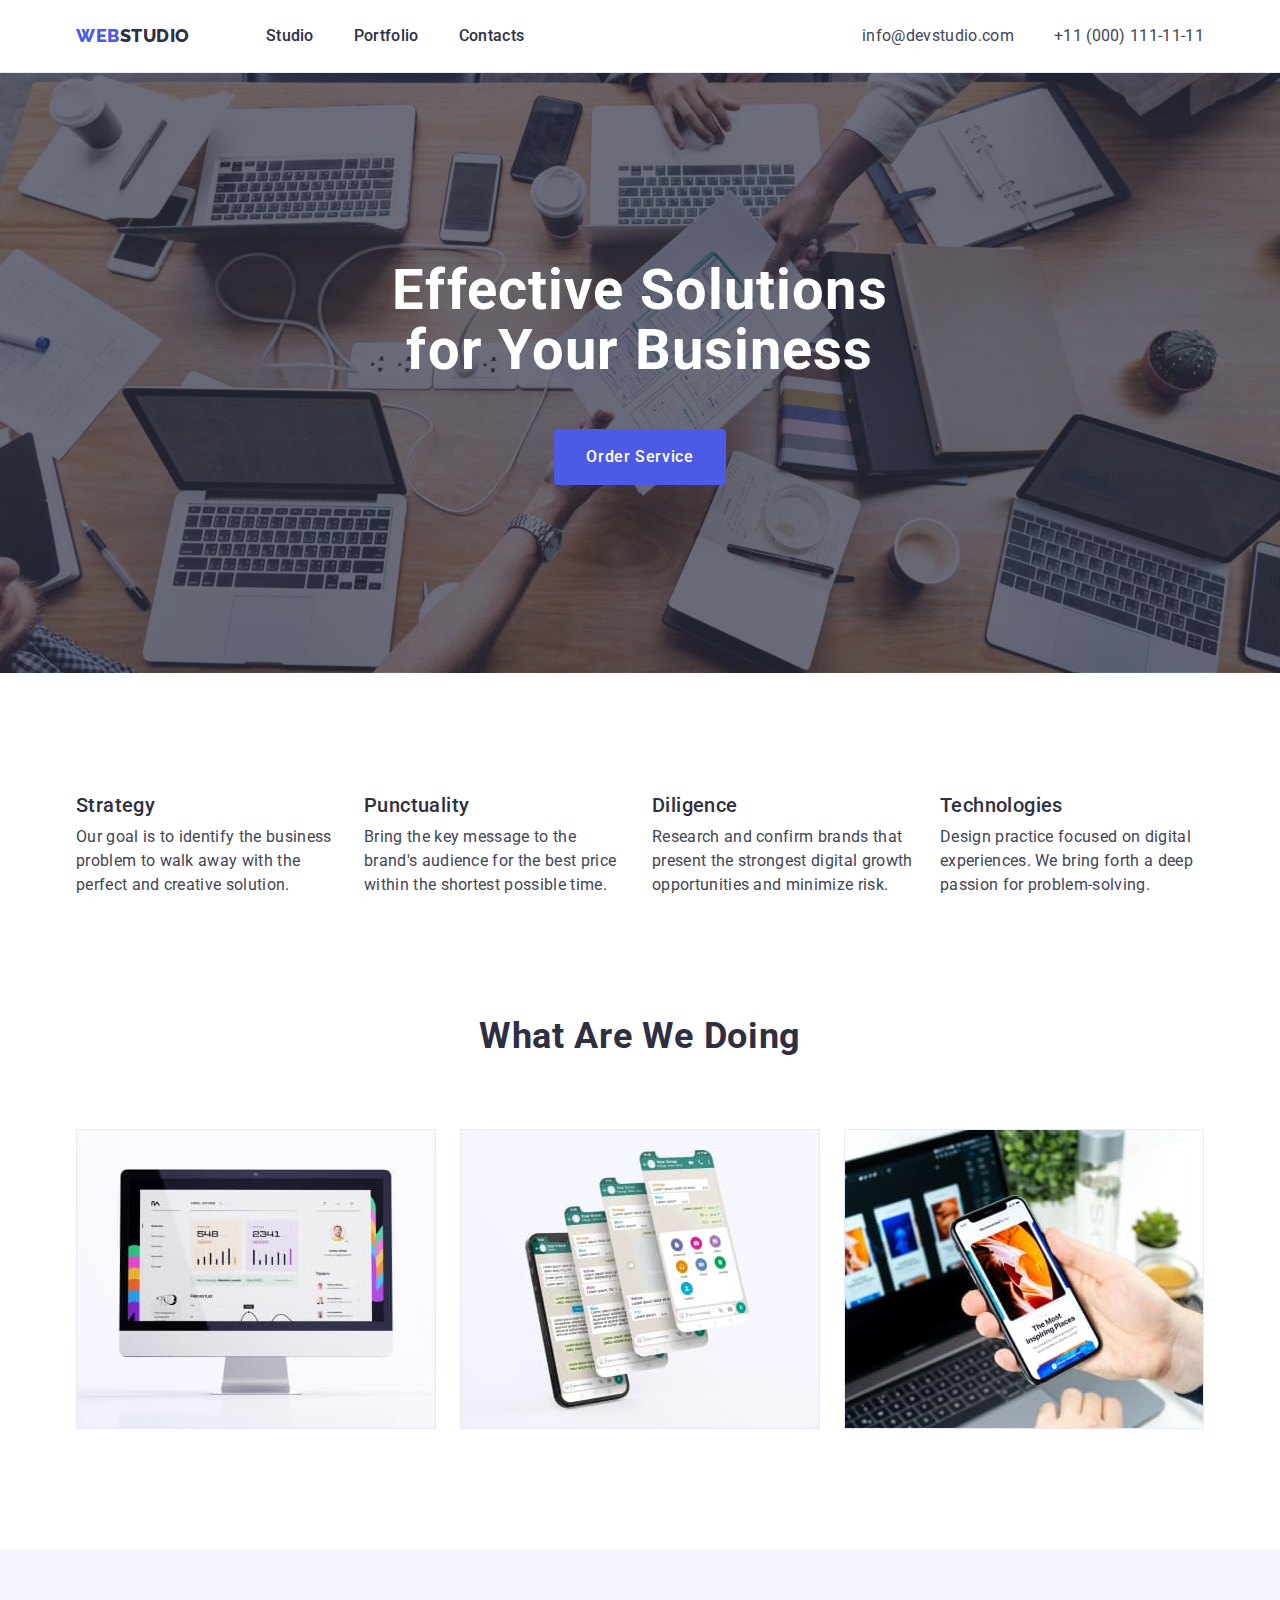
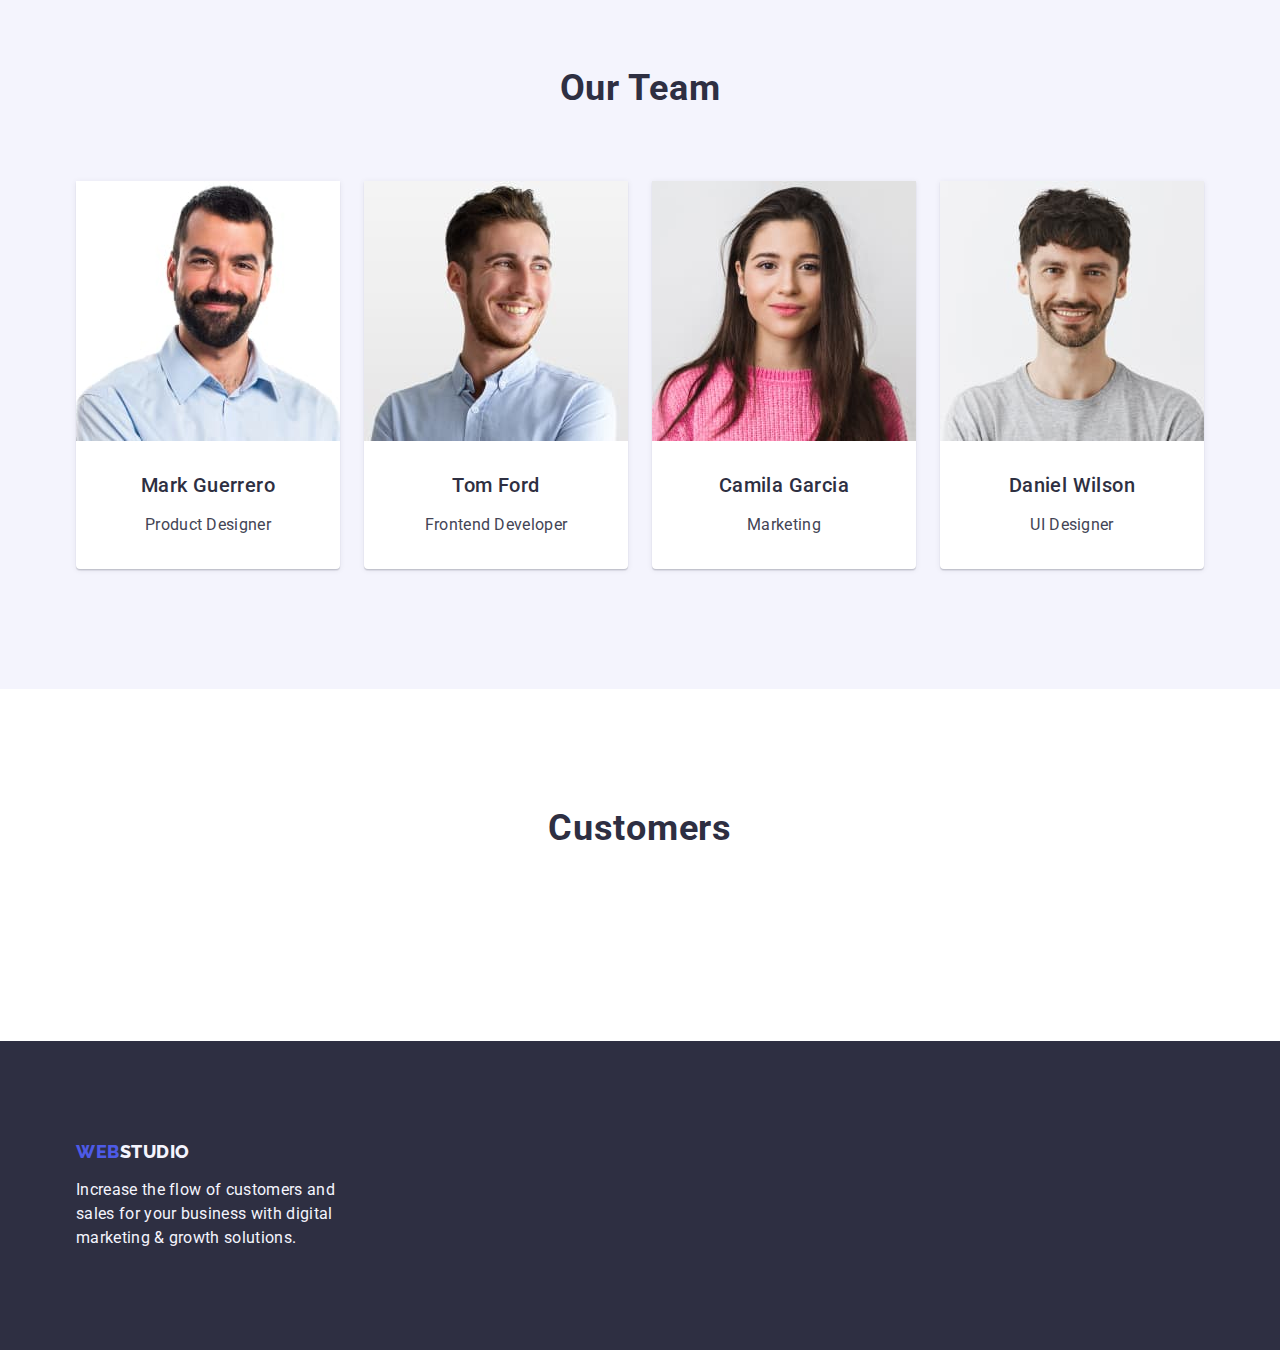
==== index.html @ a6ab30a0 "Add bkg and shadows" ====
<!DOCTYPE html>
<html lang="en">
  <head>
    <meta charset="utf-8" />
    <meta http-equiv="X-UA-Compatible" content="IE=edge" />
    <meta name="viewport" content="width=device-width, initial-scale=1.0" />
    <title>Web Studio</title>
    <link
      rel="stylesheet"
      href="https://cdn.jsdelivr.net/npm/modern-normalize@2.0.0/modern-normalize.min.css"
    />
    <link rel="preconnect" href="https://fonts.googleapis.com" />
    <link rel="preconnect" href="https://fonts.gstatic.com" crossorigin />
    <link
      href="https://fonts.googleapis.com/css2?family=Raleway:wght@800&family=Roboto:wght@400;500;700;900&display=swap"
      rel="stylesheet"
    />
    <link rel="stylesheet" href="./css/styles.css" />
  </head>

  <body>
    <div class="page-container">
      <header class="header">
        <div class="container header-box">
          <nav class="navigation">
            <a class="link logo" href="./index.html"
              >Web<span class="logo-part">Studio</span></a
            >
            <ul class="list nav-list">
              <li>
                <a class="link header-nav" href="./index.html">Studio</a>
              </li>
              <li>
                <a class="link header-nav" href="./portfolio.html">Portfolio</a>
              </li>
              <li><a class="link header-nav" href="">Contacts</a></li>
            </ul>
          </nav>
          <address class="header-contacts">
            <ul class="list contacts-items">
              <li>
                <a class="link" href="mailto:info@devstudio.com"
                  >info@devstudio.com</a
                >
              </li>
              <li>
                <a class="link" href="tel:+110001111111">+11 (000) 111-11-11</a>
              </li>
            </ul>
          </address>
        </div>
      </header>
      <main class="main-content">
        <section class="main-section">
          <div class="container main-section-box">
            <h1 class="main-title">Effective Solutions for Your Business</h1>
            <button class="btn order-btn" type="button">Order Service</button>
          </div>
        </section>

        <section class="advantages-section">
          <div class="container">
            <h2 class="visually-hidden">Our advantages</h2>
            <ul class="list advantages-list">
              <li class="advantage-item">
                <h3 class="title-advantage-list">Strategy</h3>
                <p class="text-advantage-list">
                  Our goal is to identify the business problem to walk away with
                  the perfect and creative solution.
                </p>
              </li>
              <li class="advantage-item">
                <h3 class="title-advantage-list">Punctuality</h3>
                <p class="text-advantage-list">
                  Bring the key message to the brand's audience for the best
                  price within the shortest possible time.
                </p>
              </li>
              <li class="advantage-item">
                <h3 class="title-advantage-list">Diligence</h3>
                <p class="text-advantage-list">
                  Research and confirm brands that present the strongest digital
                  growth opportunities and minimize risk.
                </p>
              </li>
              <li class="advantage-item">
                <h3 class="title-advantage-list">Technologies</h3>
                <p class="text-advantage-list">
                  Design practice focused on digital experiences. We bring forth
                  a deep passion for problem-solving.
                </p>
              </li>
            </ul>
          </div>
        </section>

        <section class="doing-section">
          <div class="container">
            <h2 class="title-section doing-title-section">What are we doing</h2>
            <ul class="list doing-list">
              <li class="doing-item">
                <img
                  src="./images/img1.jpg"
                  width="360"
                  height="300"
                  alt="User page on the monitor"
                />
              </li>
              <li class="doing-item">
                <img
                  src="./images/img2.jpg"
                  width="360"
                  height="300"
                  alt="Four
            messendger's pages on a mobile phone"
                />
              </li>
              <li class="doing-item">
                <img
                  src="./images/img3.jpg"
                  width="360"
                  height="300"
                  alt="Mobile phone in hand"
                />
              </li>
            </ul>
          </div>
        </section>

        <section class="team-section">
          <div class="container">
            <h2 class="title-section">Our Team</h2>
            <ul class="list">
              <li class="team-card">
                <img
                  src="./images/Mark.jpg"
                  width="264"
                  height="260"
                  alt="Mark Guerrero's photo"
                />
                <div class="card-info">
                  <h3 class="team-name">Mark Guerrero</h3>
                  <p class="team-position">Product Designer</p>
                </div>
              </li>
              <li class="team-card">
                <img
                  src="./images/Tom.jpg"
                  width="264"
                  height="260"
                  alt="Tom Ford's photo"
                />
                <div class="card-info">
                  <h3 class="team-name">Tom Ford</h3>
                  <p class="team-position">Frontend Developer</p>
                </div>
              </li>
              <li class="team-card">
                <img
                  src="./images/Camila.jpg"
                  width="264"
                  height="260"
                  alt="Camila Garcia's photo"
                />
                <div class="card-info">
                  <h3 class="team-name">Camila Garcia</h3>
                  <p class="team-position">Marketing</p>
                </div>
              </li>
              <li class="team-card">
                <img
                  src="./images/Daniel.jpg"
                  width="264"
                  height="260"
                  alt="Daniel Wilson's photo"
                />
                <div class="card-info">
                  <h3 class="team-name">Daniel Wilson</h3>
                  <p class="team-position">UI Designer</p>
                </div>
              </li>
            </ul>
          </div>
        </section>

        <section class="client-section">
          <div class="container">
            <h2 class="title-section">Customers</h2>
            <ul class="list client-list">
              <li></li>
              <li></li>
              <li></li>
              <li></li>
              <li></li>
              <li></li>
              <li></li>
            </ul>
          </div>
        </section>
      </main>
      <footer class="footer">
        <div class="container">
          <a class="link logo" href="./index.html"
            >Web<span class="logo-part-footer">Studio</span></a
          >
          <p class="footer-paragraph">
            Increase the flow of customers and sales for your business with
            digital marketing & growth solutions.
          </p>
        </div>
      </footer>
    </div>
  </body>
</html>
---- css/styles.css ----
:root {
    --light-main-color: #FFFFFF;
    --light-accent-color: #F4F4FD;
    --border-color:#E7E9FC;
    --gray-color:#2e2f42;
    --paragraf-color:#434455;
    --link-hover-color:#404BBF;
}
body{
    font-family: "Roboto", sans-serif;
    font-style: normal;
    color: var(--paragraf-color);
    background-color: var(--light-main-color);
}

h1, h2, h3, h4, h5, h6, p{
    margin: 0;
}

ul, ol{
    margin: 0;
    padding: 0;
}
img{
    display: block;
}

.link{
    text-decoration: none;
}

.list{
    list-style: none;
}

.btn{
    font-family: inherit;
    cursor: pointer;
}
.visually-hidden {
    position: absolute;
    width: 1px;
    height: 1px;
    margin: -1px;
    border: 0;
    padding: 0;

    white-space: nowrap;
    clip-path: inset(100%);
    clip: rect(0 0 0 0);
    overflow: hidden;
}
.page-container{
    min-height: 100vh;
    display: flex;
    flex-direction: column;
}

.main-content{
    flex-grow: 1;
}

.container{
    width: 1158px;
    margin: 0 auto;
    padding-left: 15px;
    padding-right: 15px;
    
}

.header {
    border-bottom: 1px solid var(--border-color);
}
.header-box {
    display: flex;
    justify-content: space-between;
    align-items: center;
}
.navigation {
    display: flex;
    align-items: center;
}
.logo{
    font-family: "Raleway", sans-serif;
    font-style: normal;
    font-weight: 800;
    font-size: 18px;
    line-height: 1.17;
    letter-spacing: 0.03em;
    text-transform: uppercase;
    color: #4D5AE5;
    margin-right: 76px;
}

.logo-part {
    color: var(--gray-color);
}

.nav-list{
    display: flex;
    align-items: center;
    gap: 40px;
}
.header-nav{
    font-weight: 500;
    font-size: 16px;
    line-height: 1.5;
    letter-spacing: 0.02em;
    color: var(--gray-color);
    padding: 24px 0;
}

.header-nav:hover,
.header-nav:focus{
    color: var(--link-hover-color);
    border-radius: 2px;
}
.header-contacts{
    font-style: normal;
    padding: 24px 0;
}
.header-contacts .link{
    font-weight: 400;
    font-size: 16px;
    line-height: 1.5;
    letter-spacing: 0.02em;
    color: var(--paragraf-color); 
}

.header-contacts .link:hover,
.header-contacts .link:focus{
    color: var(--link-hover-color);
}

.contacts-items{
    display: flex;
    align-items: center;
    gap: 40px;
}

.main-section{
    max-width: 1440px;
    margin: 0 auto;
    background-color: var(--gray-color);
    background-image: linear-gradient(rgba(46, 47, 66, 0.70), rgba(46, 47, 66, 0.70)), url(../images/people-office.jpg);
    background-position: center;
    background-repeat: no-repeat;
    padding-top: 188px;
    padding-bottom: 188px;
}

.main-title{
    font-weight: 700;
    font-size: 56px;
    line-height: 1.07;
    text-align: center;
    color: var(--light-main-color);
    letter-spacing: 0.02em;
    max-width: 496px;
    margin: auto;
    padding-bottom: 48px;
}

.order-btn{
    background: #4D5AE5;
    min-width: 169px;
    height: 56px;
    font-weight: 500;
    font-size: 16px;
    line-height: 1.5;
    letter-spacing: 0.04em;
    text-align: center;
    justify-content: center;
    color: var(--light-main-color);
    border: none;
    border-radius: 4px;
    align-items: flex-start;
    padding: 16px 32px;
    gap: 10px;
    display: block;
    margin: 0 auto;
}

.order-btn:hover,
.order-btn:focus{
    background: var(--link-hover-color);
}

.advantages-section{
    padding: 120px 0;
}

.advantages-list{
    display: flex;
    gap: 24px;
}
.advantage-item{
    width: calc((100% - 24px * 3) / 4);
}

.title-advantage-list{
    font-weight: 500;
    font-size: 20px;
    line-height: 1.2;
    letter-spacing: 0.02em;
    color:var(--gray-color);
    margin-bottom: 8px;
}

.text-advantage-list{
    font-weight: 400;
    font-size: 16px;
    line-height: 1.5;
    letter-spacing: 0.02em;
    
}
.doing-section{
    padding-bottom: 120px;
}
.title-section{
    font-weight: 700;
    font-size: 36px;
    line-height: 1.11;
    text-align: center;
    letter-spacing: 0.02em;
    text-transform: capitalize;
    color:var(--gray-color);
    margin: auto;
    margin-bottom: 72px;
}

.doing-list{
    display: flex;
    gap: 24px;
}
.doing-item{
    width: calc((100% - 2 * 24px)/3);
}

.team-section{
    background-color: var(--light-accent-color);
    padding-top: 120px;
    padding-bottom: 120px;
}
.team-section .title-section{
    width: 164px;
}
.team-section .list{
    display: flex;
    gap: 24px;
}

.team-card{
    background-color: var(--light-main-color);
    width: calc((100% - 24px * 3) / 4);
    border-radius: 0px 0px 4px 4px;
    box-shadow: 0px 2px 1px 0px rgba(46, 47, 66, 0.08), 0px 1px 1px 0px rgba(46, 47, 66, 0.16), 0px 1px 6px 0px rgba(46, 47, 66, 0.08);
}

.card-info{
   display: flex;
    flex-direction: column;
    justify-content: center;
    align-items: center;
    gap: 8px;
    padding: 32px 16px;
}
.team-name{
    font-weight: 500;
    font-size: 20px;
    line-height: 1.2;
    text-align: center;
    color:var(--gray-color);
    letter-spacing: 0.02em;
    margin-bottom: 8px;
}

.team-position{
    font-weight: 400;
    font-size: 16px;
    line-height: 1.5;
    text-align: center;
    letter-spacing: 0.02em;
}

.client-section{
    padding: 120px 0;
}

.footer{
    background: var(--gray-color);
    padding-top: 100px;
    padding-bottom: 100px;
}

.footer .logo{
    display: inline-block;
    margin-bottom: 16px;
}

.footer-paragraph{
    font-weight: 400;
    font-size: 16px;
    line-height: 1.5;
    letter-spacing: 0.02em;
    color: var(--light-accent-color);
    max-width: 264px;
}

.logo-part-footer{
   color: var(--light-accent-color);
}

.portfolio-section{
    padding-top: 96px;
    padding-bottom: 120px;
}
.portfolio-btn-list{
    display: flex;
    justify-content: center;
    align-items: center;
    gap: 24px;
    margin-bottom: 72px;
}

.portfolio-btn{
    background: var(--light-accent-color);
    font-weight: 500;
    font-size: 16px;
    line-height: 1.5;
    text-align: center;
    letter-spacing: 0.04em;
    color: #4D5AE5;
    padding: 12px 24px;
    border: 1px solid var(--border-color);
    border-radius: 4px;
}

.portfolio-btn:hover,
.portfolio-btn:focus{
    background: var(--link-hover-color);
    color: var(--light-main-color);
    border: 1px solid transparent;
    box-shadow: 0px 2px 2px 0px rgba(0, 0, 0, 0.12), 0px 2px 1px 0px rgba(0, 0, 0, 0.08), 0px 3px 1px 0px rgba(0, 0, 0, 0.10);
}

.work-cards-list{
    display: flex;
    flex-wrap: wrap;
    row-gap: 48px;
    column-gap: 24px;
}

.work-card{
    width: calc((100% - 2 * 24px) / 3);
}
.work-card:hover,
.work-card:focus{
    box-shadow: 0px 2px 1px 0px rgba(46, 47, 66, 0.08), 0px 1px 1px 0px rgba(46, 47, 66, 0.16), 0px 1px 6px 0px rgba(46, 47, 66, 0.08);
}

.work-card-info{
    padding: 32px 16px;
    border-right: 1px solid var(--border-color);
    border-bottom: 1px solid var(--border-color);
    border-left: 1px solid var(--border-color);
}
.img-title{
    font-weight: 500;
    font-size: 20px;
    line-height: 1.2;
    letter-spacing: 0.02em;
    color:var(--gray-color);
    margin-bottom: 8px;
}

.img-text{
    font-weight: 400;
    font-size: 16px;
    line-height: 1.5;
    letter-spacing: 0.02em;
    color: var(--paragraf-color);
}
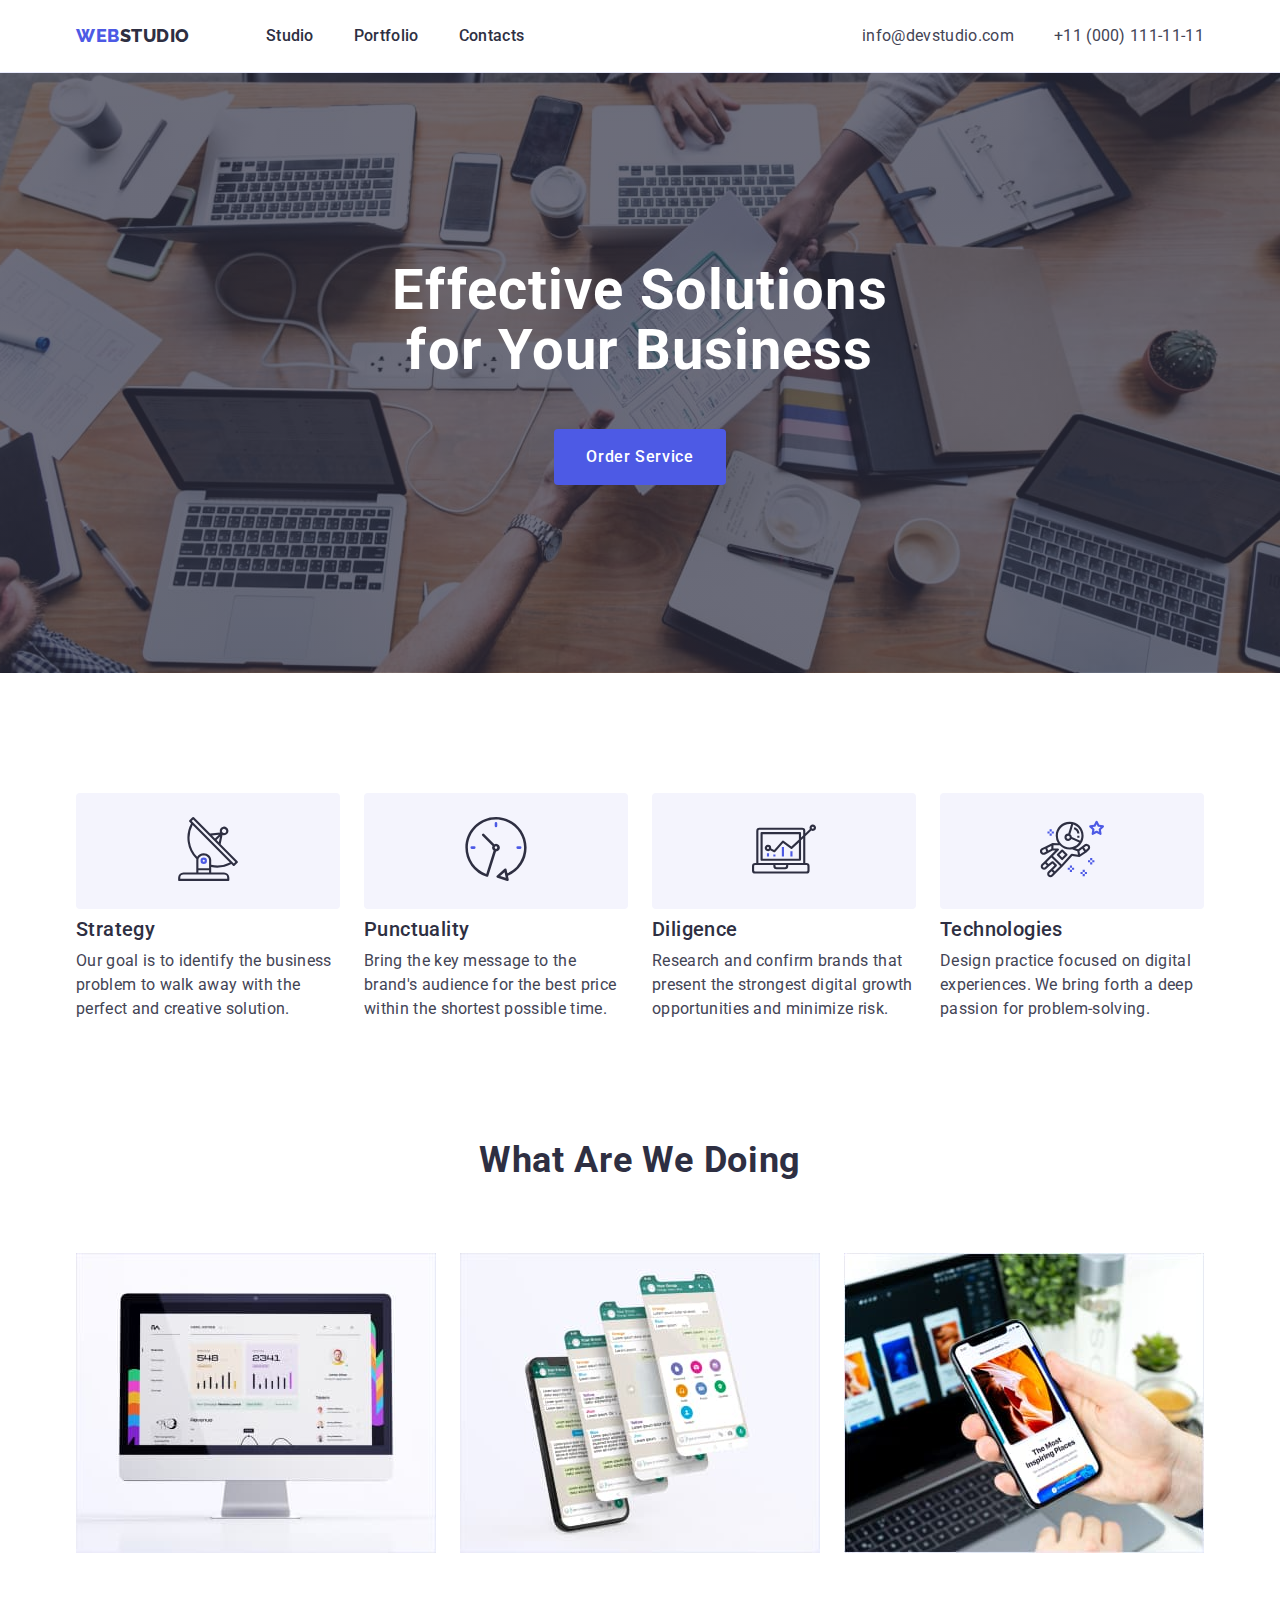
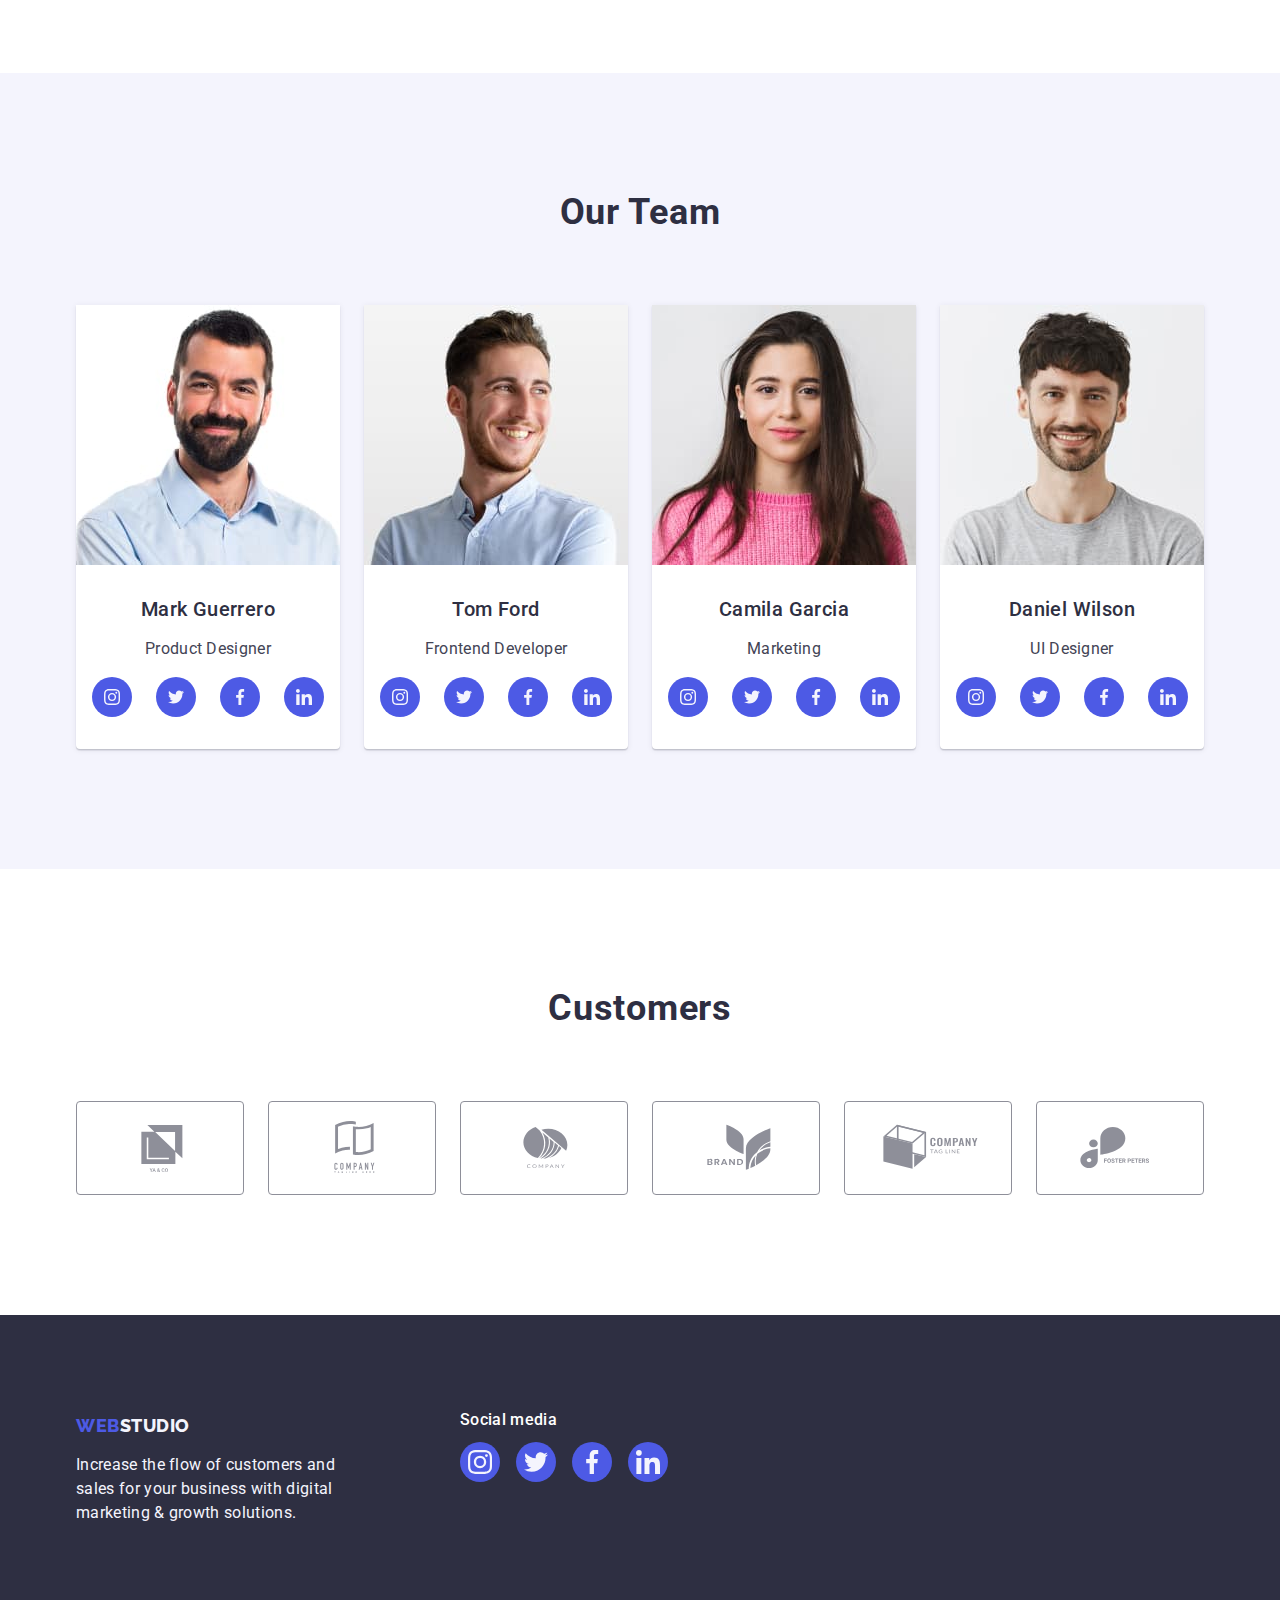
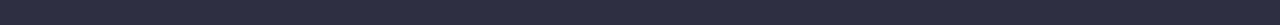
==== commit 7a184e21: "Add icons" ====
--- a/index.html
+++ b/index.html
@@ -63,6 +63,11 @@
             <h2 class="visually-hidden">Our advantages</h2>
             <ul class="list advantages-list">
               <li class="advantage-item">
+                <a class="link advantage-icon-link">
+                  <svg class="advantage-icon" width="64" height="64">
+                    <use href="./images/icons.svg#antenna"></use>
+                  </svg>
+                </a>
                 <h3 class="title-advantage-list">Strategy</h3>
                 <p class="text-advantage-list">
                   Our goal is to identify the business problem to walk away with
@@ -70,6 +75,11 @@
                 </p>
               </li>
               <li class="advantage-item">
+                <a class="link advantage-icon-link">
+                  <svg class="advantage-icon" width="64" height="64">
+                    <use href="./images/icons.svg#clock"></use>
+                  </svg>
+                </a>
                 <h3 class="title-advantage-list">Punctuality</h3>
                 <p class="text-advantage-list">
                   Bring the key message to the brand's audience for the best
@@ -77,6 +87,11 @@
                 </p>
               </li>
               <li class="advantage-item">
+                <a class="link advantage-icon-link">
+                  <svg class="advantage-icon" width="64" height="64">
+                    <use href="./images/icons.svg#diagram"></use>
+                  </svg>
+                </a>
                 <h3 class="title-advantage-list">Diligence</h3>
                 <p class="text-advantage-list">
                   Research and confirm brands that present the strongest digital
@@ -84,6 +99,11 @@
                 </p>
               </li>
               <li class="advantage-item">
+                <a class="link advantage-icon-link">
+                  <svg class="advantage-icon" width="64" height="64">
+                    <use href="./images/icons.svg#astronaut"></use>
+                  </svg>
+                </a>
                 <h3 class="title-advantage-list">Technologies</h3>
                 <p class="text-advantage-list">
                   Design practice focused on digital experiences. We bring forth
@@ -141,6 +161,36 @@
                 <div class="card-info">
                   <h3 class="team-name">Mark Guerrero</h3>
                   <p class="team-position">Product Designer</p>
+                  <ul class="list team-icon-list">
+                    <li>
+                      <a class="link team-icon-link" href="">
+                        <svg class="team-icon-item" width="16" height="16">
+                          <use href="./images/icons.svg#instagram"></use>
+                        </svg>
+                      </a>
+                    </li>
+                    <li>
+                      <a class="link team-icon-link" href="">
+                        <svg class="team-icon-item" width="16" height="16">
+                          <use href="./images/icons.svg#twitter"></use>
+                        </svg>
+                      </a>
+                    </li>
+                    <li>
+                      <a class="link team-icon-link" href="">
+                        <svg class="team-icon-item" width="16" height="16">
+                          <use href="./images/icons.svg#facebook"></use>
+                        </svg>
+                      </a>
+                    </li>
+                    <li>
+                      <a class="link team-icon-link" href="">
+                        <svg class="team-icon-item" width="16" height="16">
+                          <use href="./images/icons.svg#linkedin"></use>
+                        </svg>
+                      </a>
+                    </li>
+                  </ul>
                 </div>
               </li>
               <li class="team-card">
@@ -153,6 +203,36 @@
                 <div class="card-info">
                   <h3 class="team-name">Tom Ford</h3>
                   <p class="team-position">Frontend Developer</p>
+                  <ul class="list team-icon-list">
+                    <li>
+                      <a class="link team-icon-link" href="">
+                        <svg class="team-icon-item" width="16" height="16">
+                          <use href="./images/icons.svg#instagram"></use>
+                        </svg>
+                      </a>
+                    </li>
+                    <li>
+                      <a class="link team-icon-link" href="">
+                        <svg class="team-icon-item" width="16" height="16">
+                          <use href="./images/icons.svg#twitter"></use>
+                        </svg>
+                      </a>
+                    </li>
+                    <li>
+                      <a class="link team-icon-link" href="">
+                        <svg class="team-icon-item" width="16" height="16">
+                          <use href="./images/icons.svg#facebook"></use>
+                        </svg>
+                      </a>
+                    </li>
+                    <li>
+                      <a class="link team-icon-link" href="">
+                        <svg class="team-icon-item" width="16" height="16">
+                          <use href="./images/icons.svg#linkedin"></use>
+                        </svg>
+                      </a>
+                    </li>
+                  </ul>
                 </div>
               </li>
               <li class="team-card">
@@ -165,6 +245,36 @@
                 <div class="card-info">
                   <h3 class="team-name">Camila Garcia</h3>
                   <p class="team-position">Marketing</p>
+                  <ul class="list team-icon-list">
+                    <li>
+                      <a class="link team-icon-link" href="">
+                        <svg class="team-icon-item" width="16" height="16">
+                          <use href="./images/icons.svg#instagram"></use>
+                        </svg>
+                      </a>
+                    </li>
+                    <li>
+                      <a class="link team-icon-link" href="">
+                        <svg class="team-icon-item" width="16" height="16">
+                          <use href="./images/icons.svg#twitter"></use>
+                        </svg>
+                      </a>
+                    </li>
+                    <li>
+                      <a class="link team-icon-link" href="">
+                        <svg class="team-icon-item" width="16" height="16">
+                          <use href="./images/icons.svg#facebook"></use>
+                        </svg>
+                      </a>
+                    </li>
+                    <li>
+                      <a class="link team-icon-link" href="">
+                        <svg class="team-icon-item" width="16" height="16">
+                          <use href="./images/icons.svg#linkedin"></use>
+                        </svg>
+                      </a>
+                    </li>
+                  </ul>
                 </div>
               </li>
               <li class="team-card">
@@ -177,6 +287,36 @@
                 <div class="card-info">
                   <h3 class="team-name">Daniel Wilson</h3>
                   <p class="team-position">UI Designer</p>
+                  <ul class="list team-icon-list">
+                    <li>
+                      <a class="link team-icon-link" href="">
+                        <svg class="team-icon-item" width="16" height="16">
+                          <use href="./images/icons.svg#instagram"></use>
+                        </svg>
+                      </a>
+                    </li>
+                    <li>
+                      <a class="link team-icon-link" href="">
+                        <svg class="team-icon-item" width="16" height="16">
+                          <use href="./images/icons.svg#twitter"></use>
+                        </svg>
+                      </a>
+                    </li>
+                    <li>
+                      <a class="link team-icon-link" href="">
+                        <svg class="team-icon-item" width="16" height="16">
+                          <use href="./images/icons.svg#facebook"></use>
+                        </svg>
+                      </a>
+                    </li>
+                    <li>
+                      <a class="link team-icon-link" href="">
+                        <svg class="team-icon-item" width="16" height="16">
+                          <use href="./images/icons.svg#linkedin"></use>
+                        </svg>
+                      </a>
+                    </li>
+                  </ul>
                 </div>
               </li>
             </ul>
@@ -187,26 +327,96 @@
           <div class="container">
             <h2 class="title-section">Customers</h2>
             <ul class="list client-list">
-              <li></li>
-              <li></li>
-              <li></li>
-              <li></li>
-              <li></li>
-              <li></li>
-              <li></li>
+              <li class="client-list-item">
+                <a class="link client-icon-link" href="">
+                  <svg class="client-icon-item" width="104" height="56">
+                    <use href="./images/icons.svg#company"></use>
+                  </svg>
+                </a>
+              </li>
+              <li class="client-list-item">
+                <a class="link client-icon-link" href="">
+                  <svg class="client-icon-item" width="104" height="56">
+                    <use href="./images/icons.svg#company-1"></use>
+                  </svg>
+                </a>
+              </li>
+              <li class="client-list-item">
+                <a class="link client-icon-link" href="">
+                  <svg class="client-icon-item" width="104" height="56">
+                    <use href="./images/icons.svg#company-2"></use>
+                  </svg>
+                </a>
+              </li>
+              <li class="client-list-item">
+                <a class="link client-icon-link" href="">
+                  <svg class="client-icon-item" width="104" height="56">
+                    <use href="./images/icons.svg#company-3"></use>
+                  </svg>
+                </a>
+              </li>
+              <li class="client-list-item">
+                <a class="link client-icon-link" href="">
+                  <svg class="client-icon-item" width="104" height="56">
+                    <use href="./images/icons.svg#company-4"></use>
+                  </svg>
+                </a>
+              </li>
+              <li class="client-list-item">
+                <a class="link client-icon-link" href="">
+                  <svg class="client-icon-item" width="104" height="56">
+                    <use href="./images/icons.svg#company-5"></use>
+                  </svg>
+                </a>
+              </li>
             </ul>
           </div>
         </section>
       </main>
       <footer class="footer">
-        <div class="container">
-          <a class="link logo" href="./index.html"
-            >Web<span class="logo-part-footer">Studio</span></a
-          >
-          <p class="footer-paragraph">
-            Increase the flow of customers and sales for your business with
-            digital marketing & growth solutions.
-          </p>
+        <div class="container footer-box">
+          <div class="logo-box">
+            <a class="link logo" href="./index.html"
+              >Web<span class="logo-part-footer">Studio</span></a
+            >
+            <p class="footer-paragraph">
+              Increase the flow of customers and sales for your business with
+              digital marketing & growth solutions.
+            </p>
+          </div>
+          <div class="media-box">
+            <h4 class="footer-title">Social media</h4>
+            <ul class="list footer-social-list">
+              <li>
+                <a class="link footer-social-link" href="">
+                  <svg class="footer-icon-item" width="24" height="24">
+                    <use href="./images/icons.svg#instagram"></use>
+                  </svg>
+                </a>
+              </li>
+              <li>
+                <a class="link footer-social-link" href="">
+                  <svg class="footer-icon-item" width="24" height="24">
+                    <use href="./images/icons.svg#twitter"></use>
+                  </svg>
+                </a>
+              </li>
+              <li>
+                <a class="link footer-social-link" href="">
+                  <svg class="footer-icon-item" width="24" height="24">
+                    <use href="./images/icons.svg#facebook"></use>
+                  </svg>
+                </a>
+              </li>
+              <li>
+                <a class="link footer-social-link" href="">
+                  <svg class="footer-icon-item" width="24" height="24">
+                    <use href="./images/icons.svg#linkedin"></use>
+                  </svg>
+                </a>
+              </li>
+            </ul>
+          </div>
         </div>
       </footer>
     </div>
--- a/css/styles.css
+++ b/css/styles.css
@@ -1,10 +1,12 @@
 :root {
+    --primary-brand-color: #4D5AE5;
     --light-main-color: #FFFFFF;
     --light-accent-color: #F4F4FD;
     --border-color:#E7E9FC;
     --gray-color:#2e2f42;
     --paragraf-color:#434455;
     --link-hover-color:#404BBF;
+    --light-slate:#8E8F99 ;
 }
 body{
     font-family: "Roboto", sans-serif;
@@ -88,7 +90,7 @@
     line-height: 1.17;
     letter-spacing: 0.03em;
     text-transform: uppercase;
-    color: #4D5AE5;
+    color: var(--primary-brand-color);
     margin-right: 76px;
 }
 
@@ -162,7 +164,7 @@
 }
 
 .order-btn{
-    background: #4D5AE5;
+    background: var(--primary-brand-color);
     min-width: 169px;
     height: 56px;
     font-weight: 500;
@@ -197,7 +199,16 @@
 .advantage-item{
     width: calc((100% - 24px * 3) / 4);
 }
-
+.advantage-icon-link{
+    display: block;
+    background-color: var(--light-accent-color);
+    border-radius: 4px;
+    padding: 24px 100px;
+    margin-bottom: 8px;
+}
+.advantage-icon{
+
+}
 .title-advantage-list{
     font-weight: 500;
     font-size: 20px;
@@ -281,17 +292,53 @@
     line-height: 1.5;
     text-align: center;
     letter-spacing: 0.02em;
+    margin-bottom: 8px;
+}
+
+.team-icon-list{
+    display: flex;
+    gap: 24px;
+    justify-content: center;
+    align-items: center;
+}
+
+.team-icon-link{
+    background-color: var(--primary-brand-color);
+    display: block;
+    border-radius: 50%;
+    width: 40px;
+    height: 40px;
+    padding: 12px;
 }
 
 .client-section{
     padding: 120px 0;
 }
 
+.client-list{
+    display: flex;
+    gap: 24px;
+}
+
+.client-list-item{
+    width: calc((100% - 24px * 5) / 6);
+}
+
+.client-icon-link{
+    display: block;
+    padding: 16px 32px;
+    border-radius: 4px;
+    border: 1px solid var(--light-slate);
+}
 .footer{
     background: var(--gray-color);
     padding-top: 100px;
     padding-bottom: 100px;
 }
+.footer-box{
+    display: flex;
+    gap: 120px;
+}
 
 .footer .logo{
     display: inline-block;
@@ -310,6 +357,31 @@
 .logo-part-footer{
    color: var(--light-accent-color);
 }
+.footer-title{
+    color: var(--light-main-color);
+    font-size: 16px;
+    font-weight: 500;
+    line-height: 0.67;
+    letter-spacing: 0.32px;
+    margin-bottom: 16px;
+}
+
+.footer-social-list{
+    display: flex;
+    justify-content: center;
+    align-items: center;
+    gap: 16px;
+}
+
+.footer-social-link{
+    display: block;
+    width: 40px;
+    height: 40px;
+    border-radius: 50%;
+    padding: 8px;
+    background-color: var(--primary-brand-color);
+
+}
 
 .portfolio-section{
     padding-top: 96px;
@@ -330,7 +402,7 @@
     line-height: 1.5;
     text-align: center;
     letter-spacing: 0.04em;
-    color: #4D5AE5;
+    color: var(--primary-brand-color);
     padding: 12px 24px;
     border: 1px solid var(--border-color);
     border-radius: 4px;
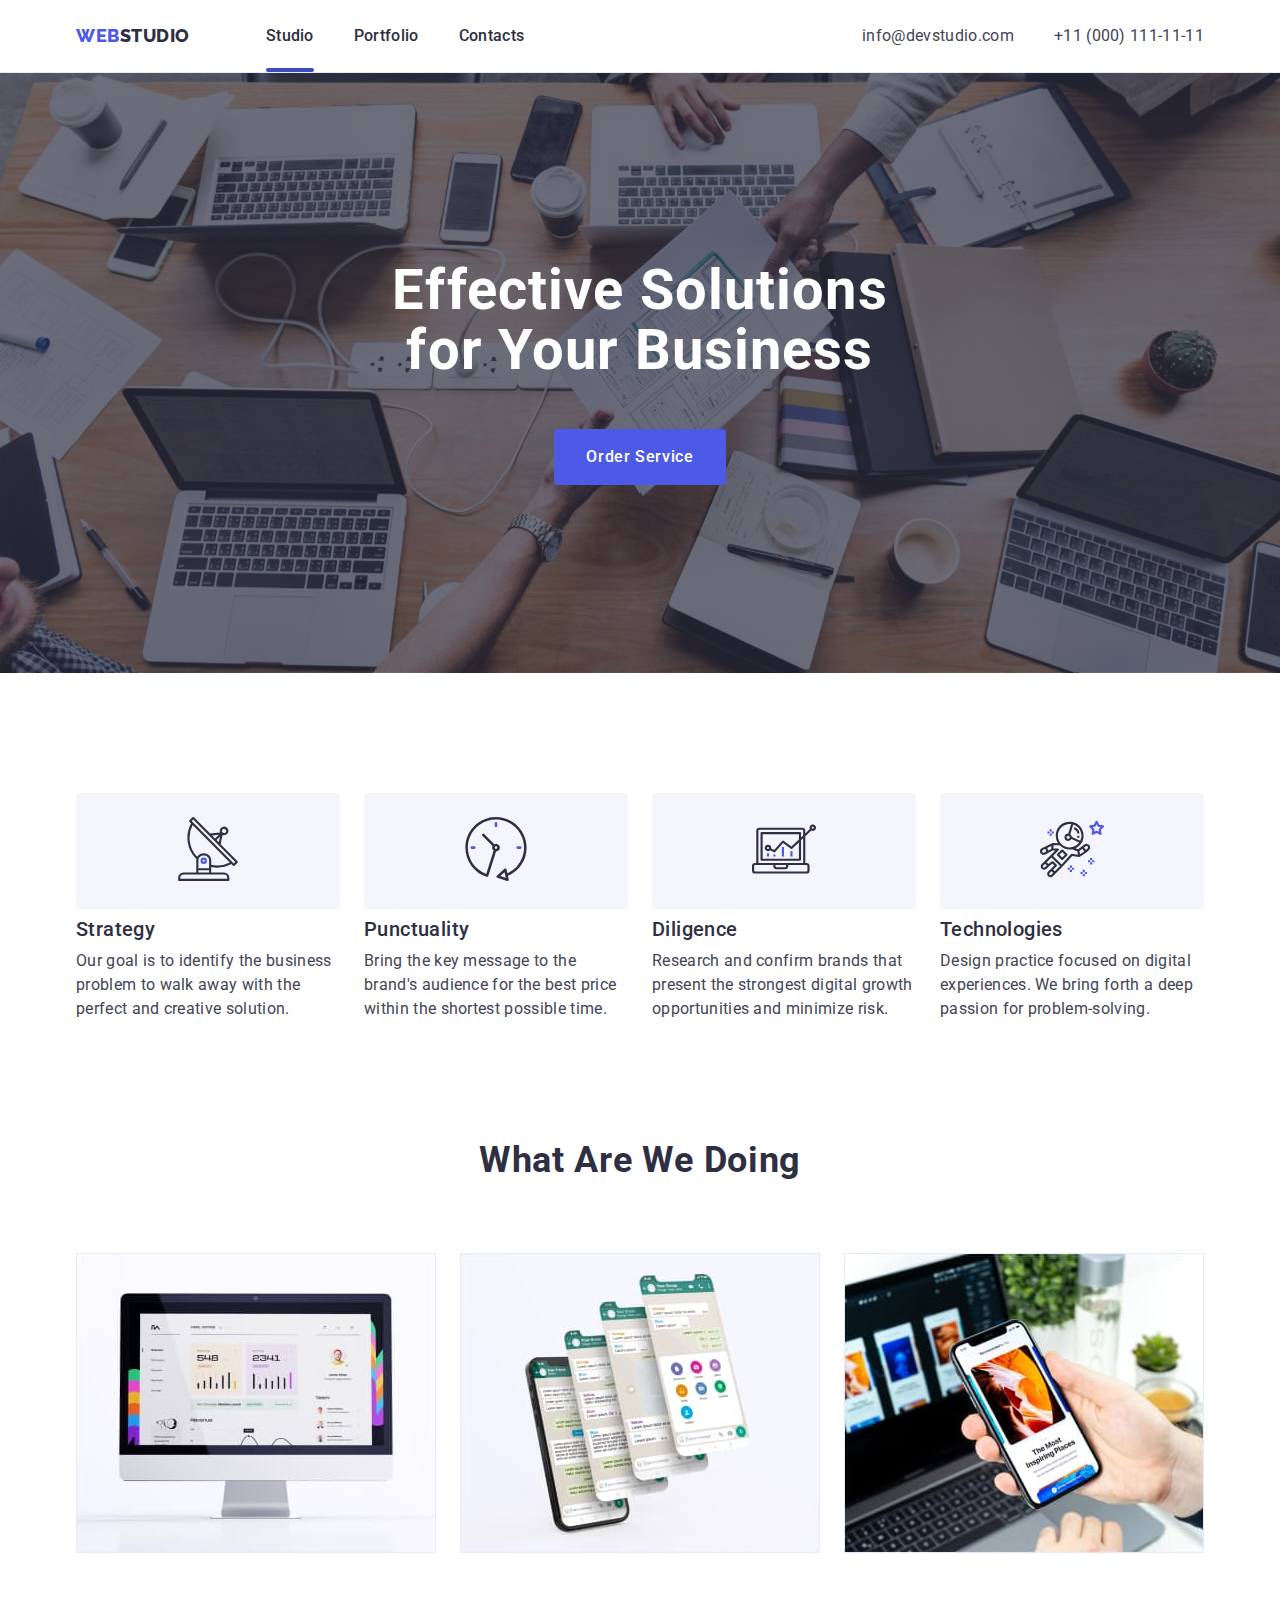
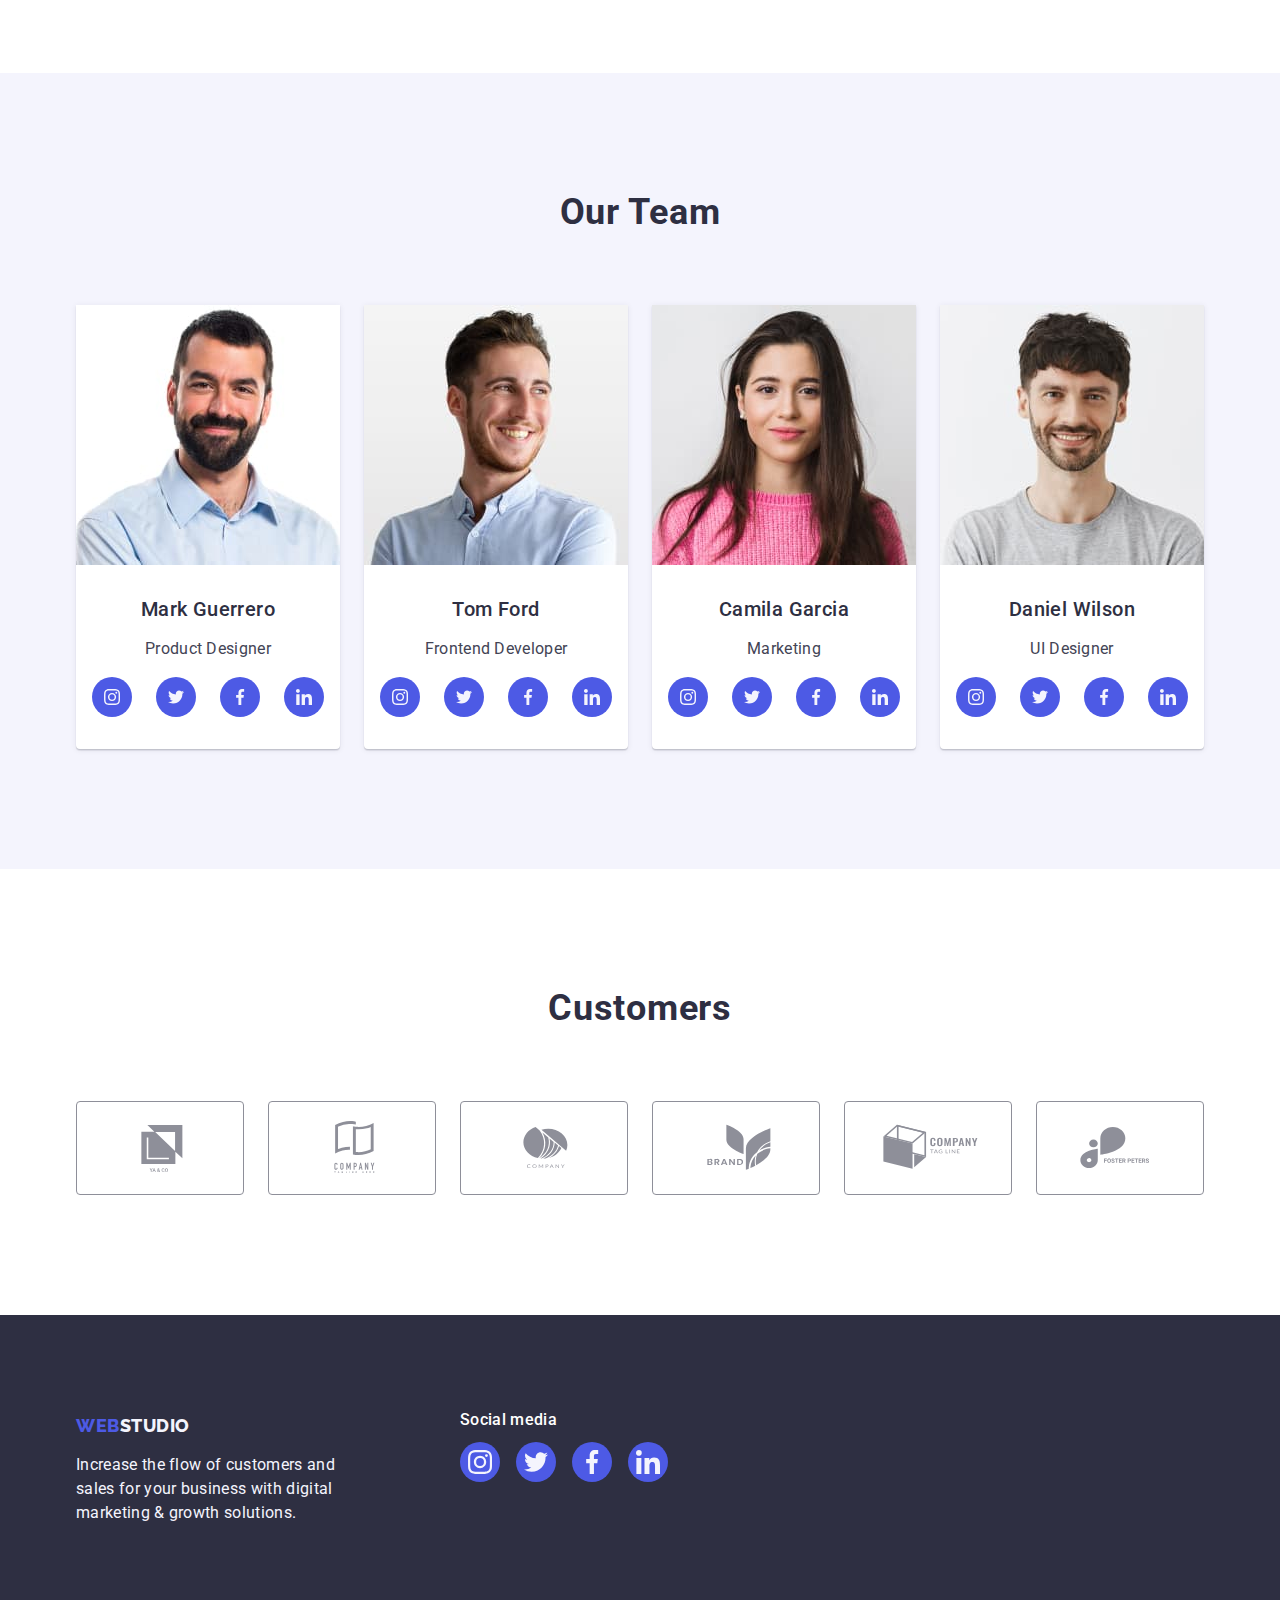
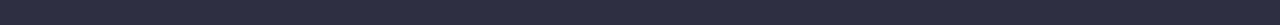
==== commit 8a6f647d: "Add modal window" ====
--- a/index.html
+++ b/index.html
@@ -27,13 +27,15 @@
               >Web<span class="logo-part">Studio</span></a
             >
             <ul class="list nav-list">
-              <li>
-                <a class="link header-nav" href="./index.html">Studio</a>
-              </li>
-              <li>
+              <li class="header-nav-item">
+                <a class="link header-nav active" href="./index.html">Studio</a>
+              </li>
+              <li class="header-nav-item">
                 <a class="link header-nav" href="./portfolio.html">Portfolio</a>
               </li>
-              <li><a class="link header-nav" href="">Contacts</a></li>
+              <li class="header-nav-item">
+                <a class="link header-nav" href="">Contacts</a>
+              </li>
             </ul>
           </nav>
           <address class="header-contacts">
@@ -54,7 +56,9 @@
         <section class="main-section">
           <div class="container main-section-box">
             <h1 class="main-title">Effective Solutions for Your Business</h1>
-            <button class="btn order-btn" type="button">Order Service</button>
+            <button class="btn order-btn" type="button" data-modal-open>
+              Order Service
+            </button>
           </div>
         </section>
 
@@ -373,6 +377,8 @@
           </div>
         </section>
       </main>
+
+      <!-- Footer -->
       <footer class="footer">
         <div class="container footer-box">
           <div class="logo-box">
@@ -419,6 +425,18 @@
           </div>
         </div>
       </footer>
+
+      <!-- Modal Window -->
+      <div class="backdrop is-hidden" data-modal>
+        <div class="modal">
+          <button class="btn modal-btn" type="button" data-modal-close>
+            <svg class="modal-icon" width="8" height="8">
+              <use href="./images/icons.svg#close-black"></use>
+            </svg>
+          </button>
+        </div>
+      </div>
     </div>
+    <script src="./modal.js"></script>
   </body>
 </html>
--- a/css/styles.css
+++ b/css/styles.css
@@ -6,8 +6,12 @@
     --gray-color:#2e2f42;
     --paragraf-color:#434455;
     --link-hover-color:#404BBF;
-    --light-slate:#8E8F99 ;
-}
+    --light-slate:#8E8F99;
+    --modal-background: #FCFCFC;
+    --transition-time: 250ms cubic-bezier(0.4, 0, 0.2, 1);
+}
+
+/* Global styles */
 body{
     font-family: "Roboto", sans-serif;
     font-style: normal;
@@ -52,6 +56,7 @@
     clip: rect(0 0 0 0);
     overflow: hidden;
 }
+
 .page-container{
     min-height: 100vh;
     display: flex;
@@ -70,6 +75,7 @@
     
 }
 
+/* Header styles */
 .header {
     border-bottom: 1px solid var(--border-color);
 }
@@ -103,6 +109,9 @@
     align-items: center;
     gap: 40px;
 }
+.header-nav-item{
+    position: relative;
+}
 .header-nav{
     font-weight: 500;
     font-size: 16px;
@@ -110,13 +119,27 @@
     letter-spacing: 0.02em;
     color: var(--gray-color);
     padding: 24px 0;
+
+    transition: color var(--transition-time);
 }
 
 .header-nav:hover,
 .header-nav:focus{
     color: var(--link-hover-color);
+}
+
+.header-nav.active::after{
+    content: '';
+    position: absolute;
+    bottom: -24px;
+    left: 0;
+    display: block;
+    width: 100%;
+    height: 4px;
     border-radius: 2px;
-}
+    background: var(--link-hover-color);
+}
+
 .header-contacts{
     font-style: normal;
     padding: 24px 0;
@@ -127,11 +150,14 @@
     line-height: 1.5;
     letter-spacing: 0.02em;
     color: var(--paragraf-color); 
+
+    transition: color var(--transition-time);
 }
 
 .header-contacts .link:hover,
 .header-contacts .link:focus{
     color: var(--link-hover-color);
+   
 }
 
 .contacts-items{
@@ -181,6 +207,8 @@
     gap: 10px;
     display: block;
     margin: 0 auto;
+
+    transition: background var(--transition-time);
 }
 
 .order-btn:hover,
@@ -206,9 +234,7 @@
     padding: 24px 100px;
     margin-bottom: 8px;
 }
-.advantage-icon{
-
-}
+
 .title-advantage-list{
     font-weight: 500;
     font-size: 20px;
@@ -330,6 +356,9 @@
     border-radius: 4px;
     border: 1px solid var(--light-slate);
 }
+
+/* Footer styles */
+
 .footer{
     background: var(--gray-color);
     padding-top: 100px;
@@ -382,6 +411,8 @@
     background-color: var(--primary-brand-color);
 
 }
+
+/* Portfolio styles */
 
 .portfolio-section{
     padding-top: 96px;
@@ -406,6 +437,8 @@
     padding: 12px 24px;
     border: 1px solid var(--border-color);
     border-radius: 4px;
+
+    transition: color var(--transition-time), background var(--transition-time), border var(--transition-time), box-shadow var(--transition-time) ;
 }
 
 .portfolio-btn:hover,
@@ -425,6 +458,8 @@
 
 .work-card{
     width: calc((100% - 2 * 24px) / 3);
+
+    transition: box-shadow var(--transition-time);
 }
 .work-card:hover,
 .work-card:focus{
@@ -452,4 +487,57 @@
     line-height: 1.5;
     letter-spacing: 0.02em;
     color: var(--paragraf-color);
+}
+
+/* Modal styles */
+
+.backdrop{
+    position: fixed;
+    top: 0;
+    left: 0;
+
+    width: 100%;
+    height: 100%;
+    background-color: rgba(46, 47, 66, 0.40);
+}
+.backdrop.is-hidden{
+    opacity: 0;
+    visibility: hidden;
+    pointer-events: none;
+}
+.modal{
+    position: absolute;
+    top: 50%;
+    left: 50%;
+
+    transform: translate(-50%, -50%); 
+    width: 408px;
+    height: 584px;
+    flex-shrink: 0;
+    border-radius: 4px;
+    background: var(--modal-background);
+    box-shadow: 0px 2px 1px 0px rgba(0, 0, 0, 0.20), 0px 1px 3px 0px rgba(0, 0, 0, 0.12), 0px 1px 1px 0px rgba(0, 0, 0, 0.14);
+}
+
+.modal-btn{
+    position: absolute;
+    top: 24px;
+    right: 24px;
+    padding: 8px;
+    display: flex;
+    justify-content: center;
+    align-items: center;
+    width: 24px;
+    height: 24px;
+    border: 1px solid rgba(0, 0, 0, 0.10);
+    border-radius: 50%;
+    background-color: var(--border-color);
+}
+.modal-icon{
+    
+    
+    /* padding: 8px;
+    border: 1px solid rgba(0, 0, 0, 0.10);
+    border-radius: 50%;
+    background-color: var(--border-color); */
 }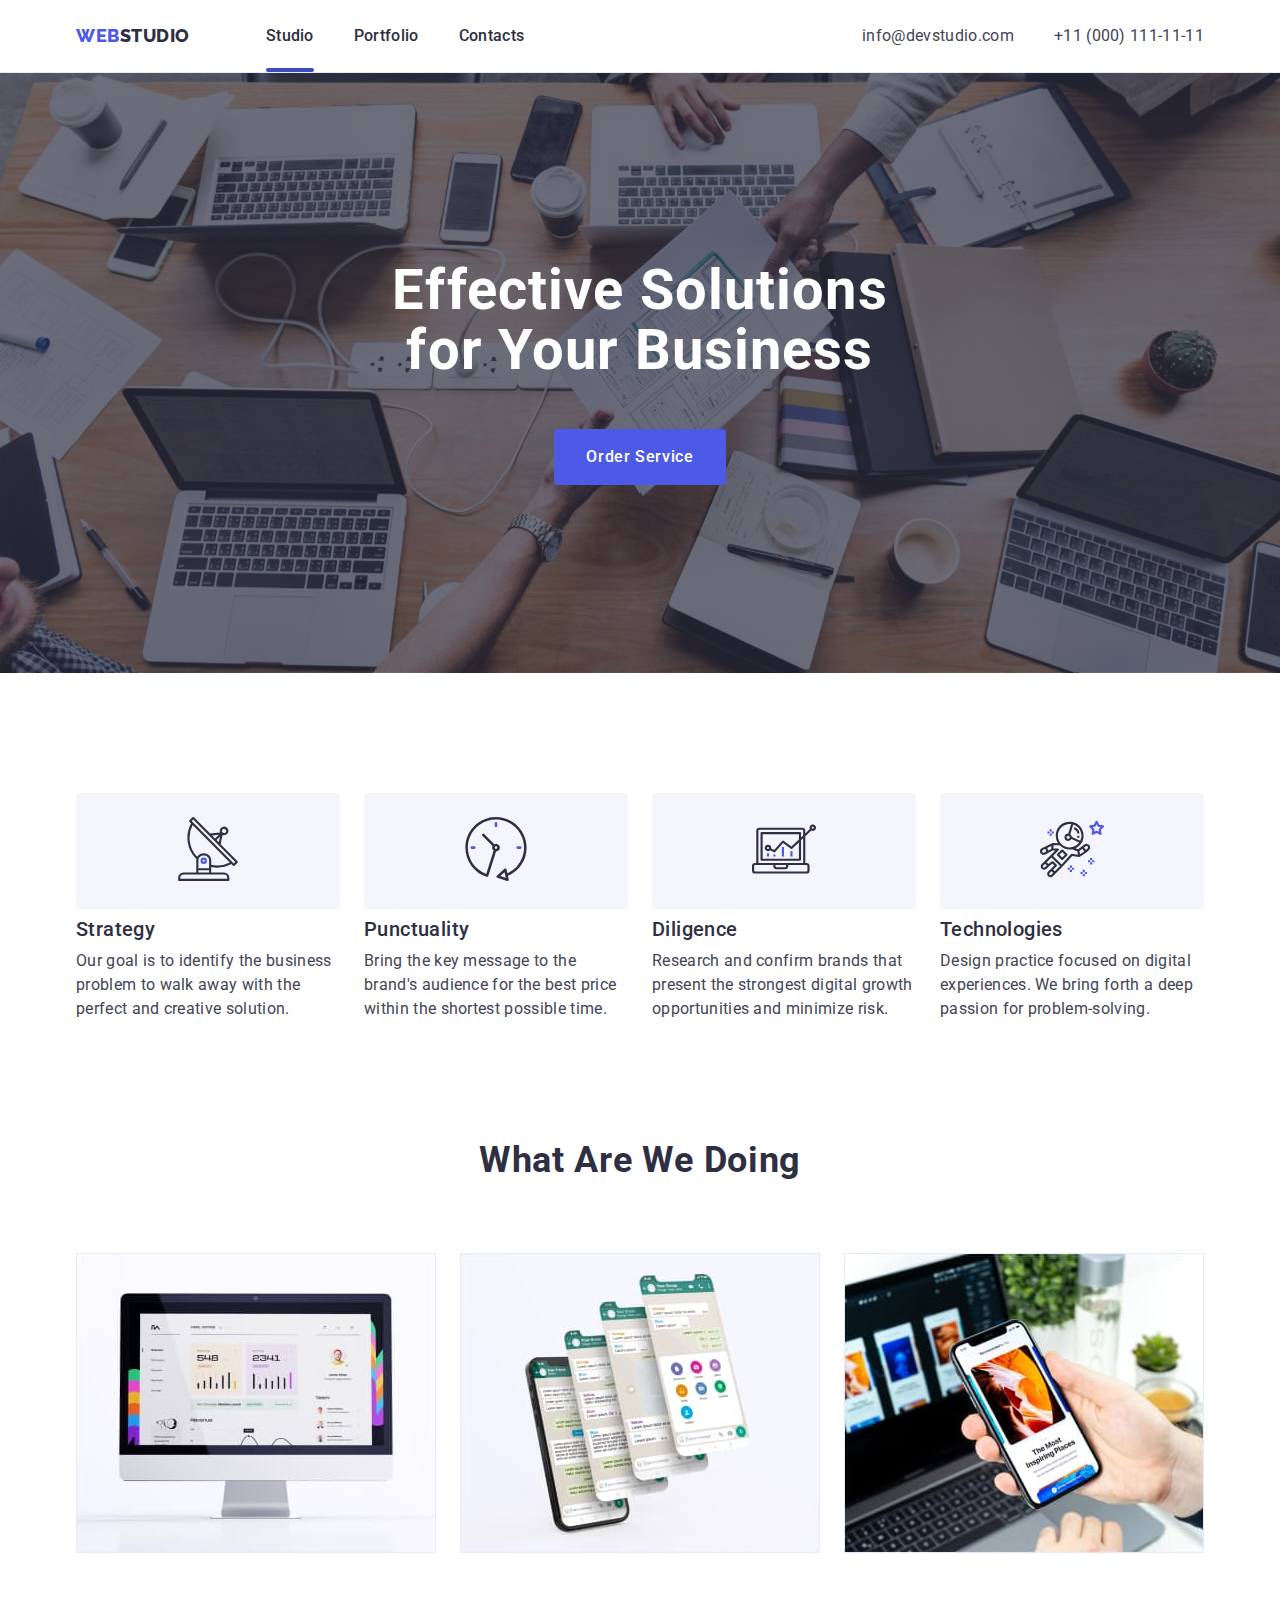
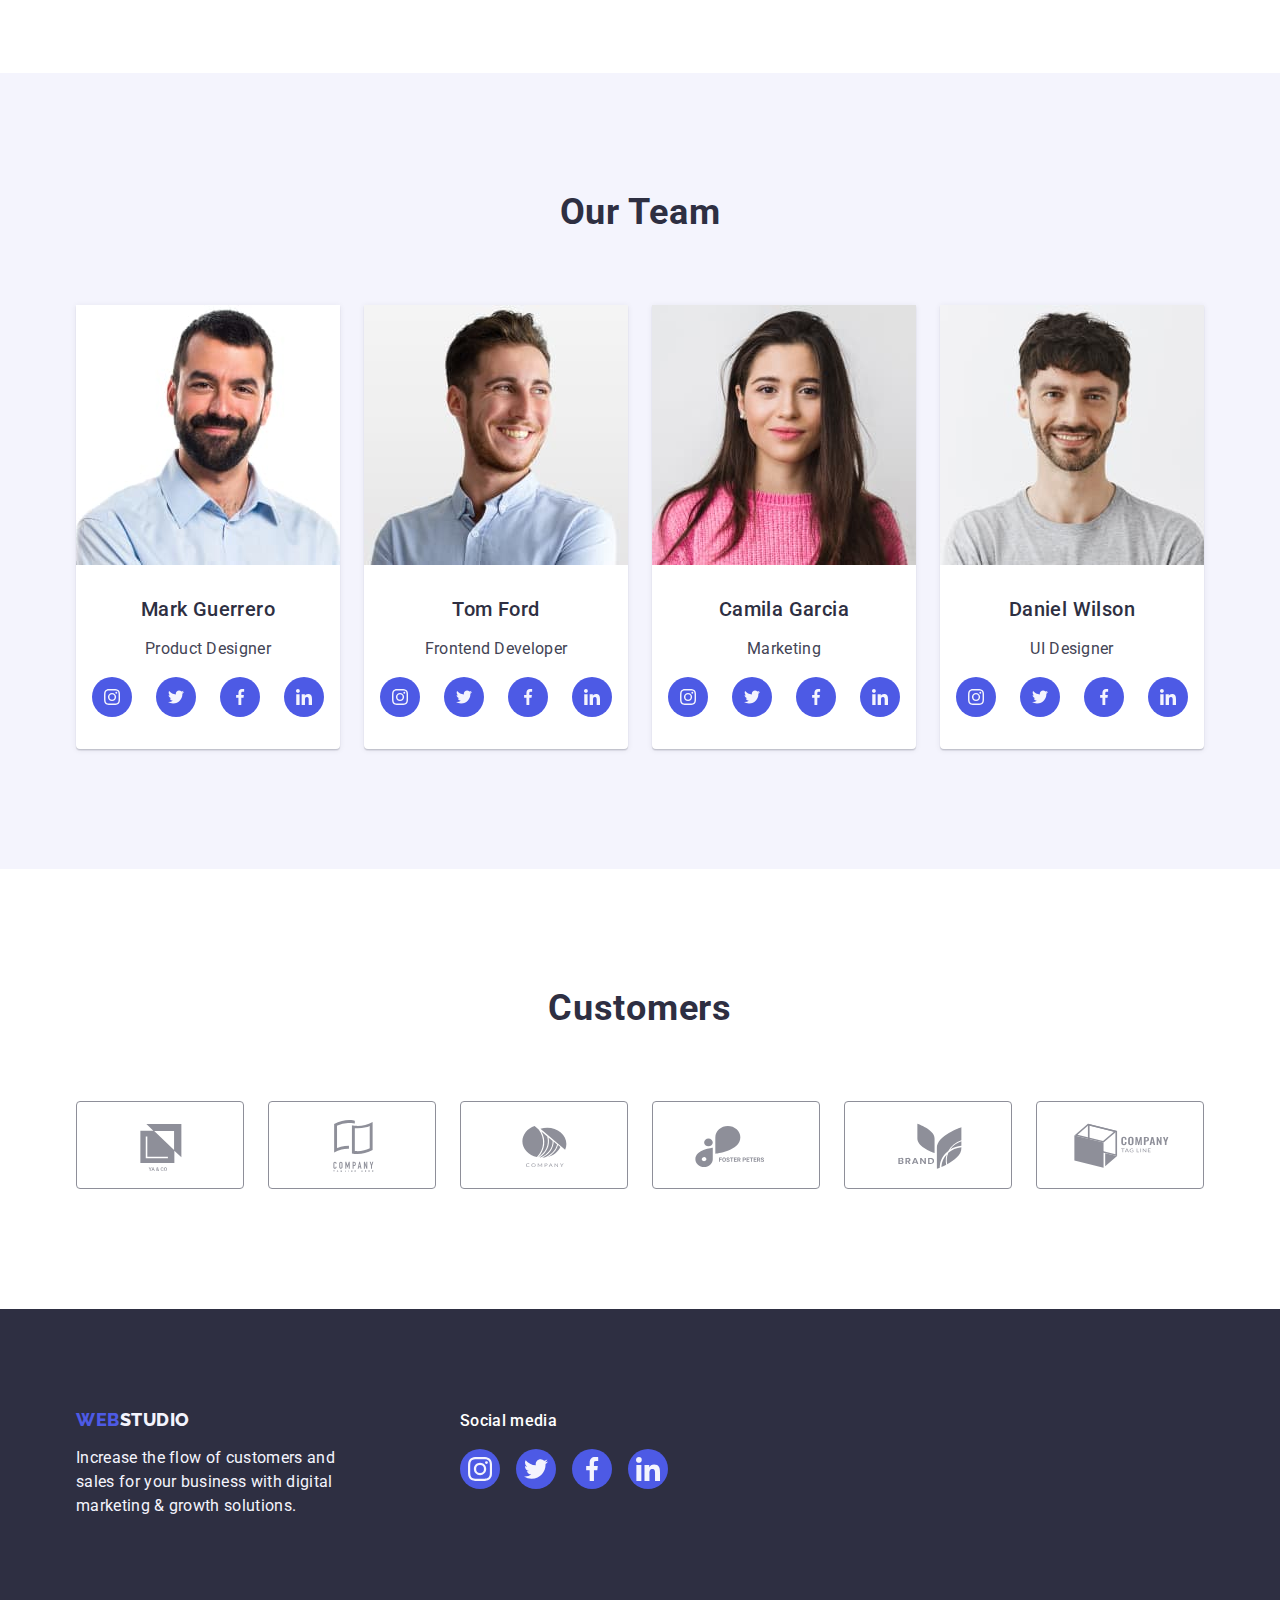
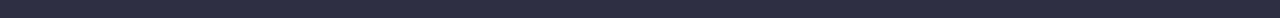
==== commit 1b08952b: "Add transition" ====
--- a/index.html
+++ b/index.html
@@ -334,42 +334,42 @@
               <li class="client-list-item">
                 <a class="link client-icon-link" href="">
                   <svg class="client-icon-item" width="104" height="56">
-                    <use href="./images/icons.svg#company"></use>
-                  </svg>
-                </a>
-              </li>
-              <li class="client-list-item">
-                <a class="link client-icon-link" href="">
-                  <svg class="client-icon-item" width="104" height="56">
-                    <use href="./images/icons.svg#company-1"></use>
-                  </svg>
-                </a>
-              </li>
-              <li class="client-list-item">
-                <a class="link client-icon-link" href="">
-                  <svg class="client-icon-item" width="104" height="56">
-                    <use href="./images/icons.svg#company-2"></use>
-                  </svg>
-                </a>
-              </li>
-              <li class="client-list-item">
-                <a class="link client-icon-link" href="">
-                  <svg class="client-icon-item" width="104" height="56">
-                    <use href="./images/icons.svg#company-3"></use>
-                  </svg>
-                </a>
-              </li>
-              <li class="client-list-item">
-                <a class="link client-icon-link" href="">
-                  <svg class="client-icon-item" width="104" height="56">
-                    <use href="./images/icons.svg#company-4"></use>
-                  </svg>
-                </a>
-              </li>
-              <li class="client-list-item">
-                <a class="link client-icon-link" href="">
-                  <svg class="client-icon-item" width="104" height="56">
-                    <use href="./images/icons.svg#company-5"></use>
+                    <use href="./images/icons.svg#Logo1"></use>
+                  </svg>
+                </a>
+              </li>
+              <li class="client-list-item">
+                <a class="link client-icon-link" href="">
+                  <svg class="client-icon-item" width="104" height="56">
+                    <use href="./images/icons.svg#Logo2"></use>
+                  </svg>
+                </a>
+              </li>
+              <li class="client-list-item">
+                <a class="link client-icon-link" href="">
+                  <svg class="client-icon-item" width="104" height="56">
+                    <use href="./images/icons.svg#Logo3"></use>
+                  </svg>
+                </a>
+              </li>
+              <li class="client-list-item">
+                <a class="link client-icon-link" href="">
+                  <svg class="client-icon-item" width="104" height="56">
+                    <use href="./images/icons.svg#Logo4"></use>
+                  </svg>
+                </a>
+              </li>
+              <li class="client-list-item">
+                <a class="link client-icon-link" href="">
+                  <svg class="client-icon-item" width="104" height="56">
+                    <use href="./images/icons.svg#Logo5"></use>
+                  </svg>
+                </a>
+              </li>
+              <li class="client-list-item">
+                <a class="link client-icon-link" href="">
+                  <svg class="client-icon-item" width="104" height="56">
+                    <use href="./images/icons.svg#Logo6"></use>
                   </svg>
                 </a>
               </li>
--- a/css/styles.css
+++ b/css/styles.css
@@ -8,6 +8,7 @@
     --link-hover-color:#404BBF;
     --light-slate:#8E8F99;
     --modal-background: #FCFCFC;
+    --green-media-color: #31D0AA;
     --transition-time: 250ms cubic-bezier(0.4, 0, 0.2, 1);
 }
 
@@ -166,6 +167,7 @@
     gap: 40px;
 }
 
+/* Main section styles */
 .main-section{
     max-width: 1440px;
     margin: 0 auto;
@@ -216,6 +218,7 @@
     background: var(--link-hover-color);
 }
 
+/* Advantage section styles */
 .advantages-section{
     padding: 120px 0;
 }
@@ -251,6 +254,8 @@
     letter-spacing: 0.02em;
     
 }
+
+/* Doing section styles */
 .doing-section{
     padding-bottom: 120px;
 }
@@ -274,6 +279,7 @@
     width: calc((100% - 2 * 24px)/3);
 }
 
+/* Team section styles */
 .team-section{
     background-color: var(--light-accent-color);
     padding-top: 120px;
@@ -335,8 +341,17 @@
     width: 40px;
     height: 40px;
     padding: 12px;
-}
-
+
+    transition: background-color var(--transition-time);
+}
+
+
+.team-card:hover .team-icon-link,
+.team-card:focus .team-icon-link{
+    background-color: var(--link-hover-color);
+}
+
+/* Client section styles */
 .client-section{
     padding: 120px 0;
 }
@@ -351,12 +366,29 @@
 }
 
 .client-icon-link{
-    display: block;
-    padding: 16px 32px;
+    display: flex;
+    width: 168px;
+    height: 88px;
+    justify-content: center;
+    align-items: center;
+
+    border: 1px solid var(--light-slate);
     border-radius: 4px;
-    border: 1px solid var(--light-slate);
-}
-
+
+    transition: border var(--transition-time);
+}
+
+.client-icon-link:hover,
+.client-icon-link:focus{
+    border: 1px solid var(--link-hover-color);
+}
+.client-icon-item{
+    fill: var(--light-slate);
+}
+
+.client-icon-link:hover .client-icon-item{
+    fill: var(--link-hover-color);
+}
 /* Footer styles */
 
 .footer{
@@ -390,7 +422,7 @@
     color: var(--light-main-color);
     font-size: 16px;
     font-weight: 500;
-    line-height: 0.67;
+    line-height: 1.5;
     letter-spacing: 0.32px;
     margin-bottom: 16px;
 }
@@ -410,6 +442,12 @@
     padding: 8px;
     background-color: var(--primary-brand-color);
 
+    transition: background-color var(--transition-time);
+
+}
+.footer-social-link:hover,
+.footer-social-link:focus{
+    background-color: var(--green-media-color);
 }
 
 /* Portfolio styles */
@@ -466,12 +504,44 @@
     box-shadow: 0px 2px 1px 0px rgba(46, 47, 66, 0.08), 0px 1px 1px 0px rgba(46, 47, 66, 0.16), 0px 1px 6px 0px rgba(46, 47, 66, 0.08);
 }
 
+.work-card-wrap{
+    position: relative;
+    overflow: hidden;
+}
+
 .work-card-info{
     padding: 32px 16px;
     border-right: 1px solid var(--border-color);
     border-bottom: 1px solid var(--border-color);
     border-left: 1px solid var(--border-color);
 }
+
+.overlay{
+    position: absolute;
+    top: 0;
+    left: 0;
+    width: 360px;
+    height: 300px;
+
+    padding: 40px 32px 164px;
+    color: var(--light-accent-color);
+    background-color: var(--primary-brand-color);
+    transform: translateY(100%);
+
+    transition: transform var(--transition-time);
+}
+
+.work-card:hover .overlay{
+    transform: translateY(0%);
+}
+
+.overlay-text{
+    font-size: 16px;
+    font-weight: 400;
+    line-height: 1.5;
+    letter-spacing: 0.32px;
+}
+
 .img-title{
     font-weight: 500;
     font-size: 20px;
@@ -499,6 +569,8 @@
     width: 100%;
     height: 100%;
     background-color: rgba(46, 47, 66, 0.40);
+
+    transition: opacity 400ms ease-in-out, visibility 400ms ease-in-out;
 }
 .backdrop.is-hidden{
     opacity: 0;
@@ -517,6 +589,12 @@
     border-radius: 4px;
     background: var(--modal-background);
     box-shadow: 0px 2px 1px 0px rgba(0, 0, 0, 0.20), 0px 1px 3px 0px rgba(0, 0, 0, 0.12), 0px 1px 1px 0px rgba(0, 0, 0, 0.14);
+    transition: scale 400ms ease-in-out 400ms;
+    scale: 100%;
+}
+
+.backdrop.is-hidden .modal{
+    scale: 50%;
 }
 
 .modal-btn{
@@ -532,12 +610,4 @@
     border: 1px solid rgba(0, 0, 0, 0.10);
     border-radius: 50%;
     background-color: var(--border-color);
-}
-.modal-icon{
-    
-    
-    /* padding: 8px;
-    border: 1px solid rgba(0, 0, 0, 0.10);
-    border-radius: 50%;
-    background-color: var(--border-color); */
 }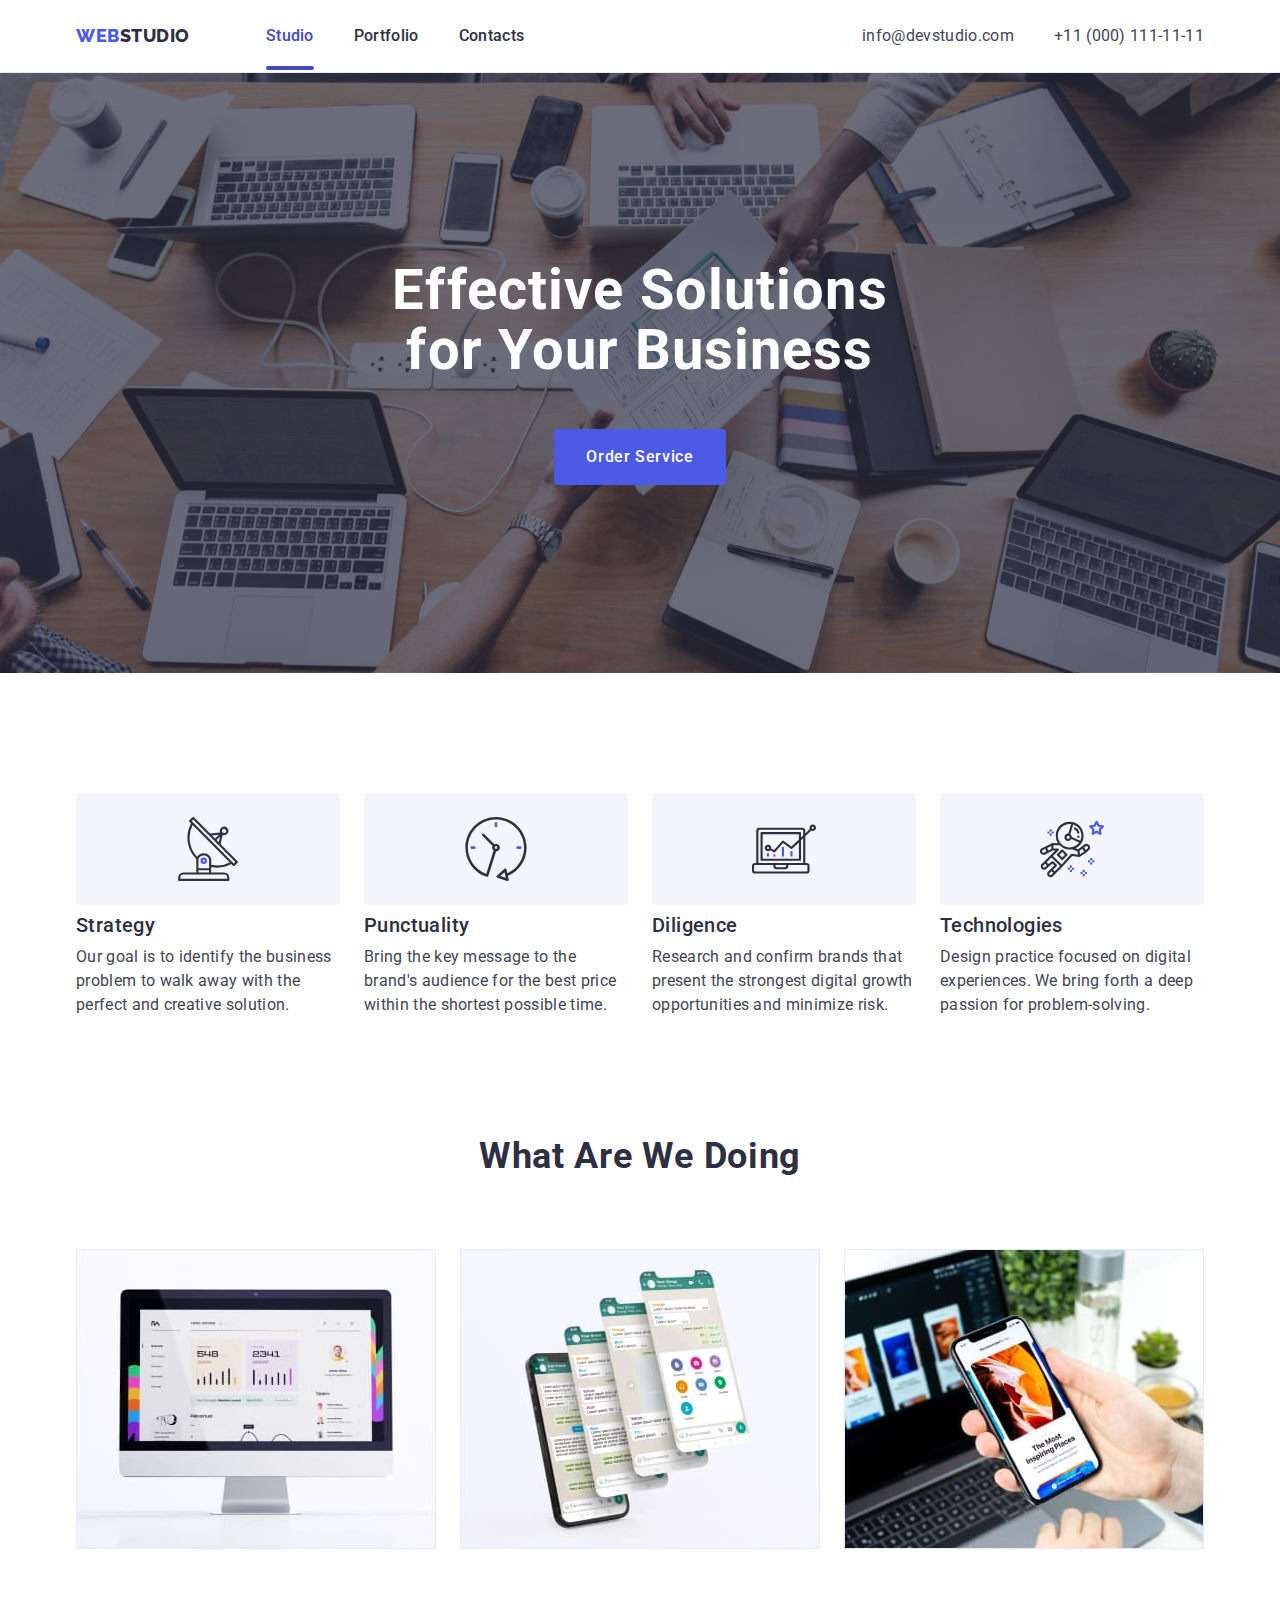
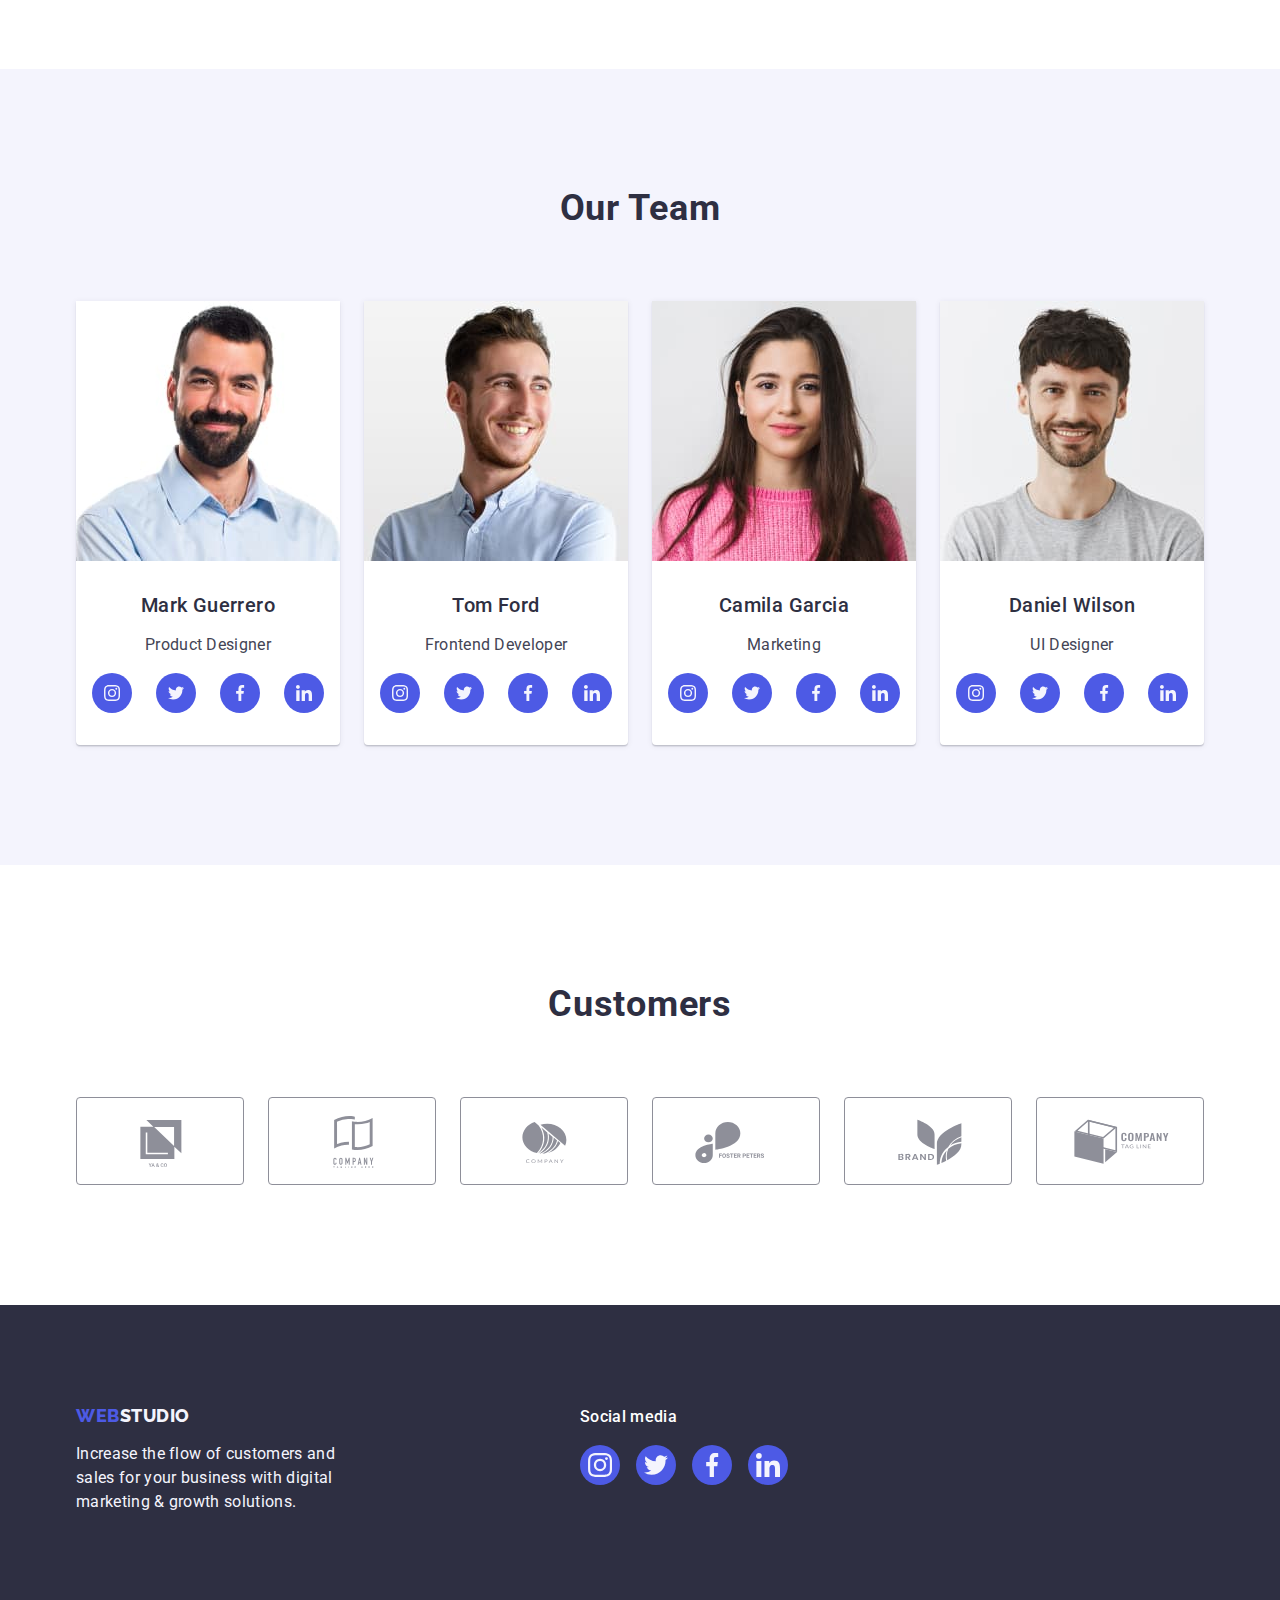
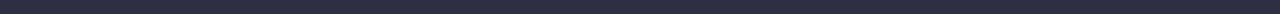
==== commit e06ead7d: "Update" ====
--- a/index.html
+++ b/index.html
@@ -52,6 +52,7 @@
           </address>
         </div>
       </header>
+
       <main class="main-content">
         <section class="main-section">
           <div class="container main-section-box">
@@ -67,11 +68,11 @@
             <h2 class="visually-hidden">Our advantages</h2>
             <ul class="list advantages-list">
               <li class="advantage-item">
-                <a class="link advantage-icon-link">
+                <div class="advantage-icon-box">
                   <svg class="advantage-icon" width="64" height="64">
                     <use href="./images/icons.svg#antenna"></use>
                   </svg>
-                </a>
+                </div>
                 <h3 class="title-advantage-list">Strategy</h3>
                 <p class="text-advantage-list">
                   Our goal is to identify the business problem to walk away with
@@ -79,11 +80,11 @@
                 </p>
               </li>
               <li class="advantage-item">
-                <a class="link advantage-icon-link">
+                <div class="advantage-icon-box">
                   <svg class="advantage-icon" width="64" height="64">
                     <use href="./images/icons.svg#clock"></use>
                   </svg>
-                </a>
+                </div>
                 <h3 class="title-advantage-list">Punctuality</h3>
                 <p class="text-advantage-list">
                   Bring the key message to the brand's audience for the best
@@ -91,11 +92,11 @@
                 </p>
               </li>
               <li class="advantage-item">
-                <a class="link advantage-icon-link">
+                <div class="advantage-icon-box">
                   <svg class="advantage-icon" width="64" height="64">
                     <use href="./images/icons.svg#diagram"></use>
                   </svg>
-                </a>
+                </div>
                 <h3 class="title-advantage-list">Diligence</h3>
                 <p class="text-advantage-list">
                   Research and confirm brands that present the strongest digital
@@ -103,11 +104,11 @@
                 </p>
               </li>
               <li class="advantage-item">
-                <a class="link advantage-icon-link">
+                <div class="advantage-icon-box">
                   <svg class="advantage-icon" width="64" height="64">
                     <use href="./images/icons.svg#astronaut"></use>
                   </svg>
-                </a>
+                </div>
                 <h3 class="title-advantage-list">Technologies</h3>
                 <p class="text-advantage-list">
                   Design practice focused on digital experiences. We bring forth
@@ -120,7 +121,7 @@
 
         <section class="doing-section">
           <div class="container">
-            <h2 class="title-section doing-title-section">What are we doing</h2>
+            <h2 class="title-section">What are we doing</h2>
             <ul class="list doing-list">
               <li class="doing-item">
                 <img
@@ -166,28 +167,28 @@
                   <h3 class="team-name">Mark Guerrero</h3>
                   <p class="team-position">Product Designer</p>
                   <ul class="list team-icon-list">
-                    <li>
+                    <li class="team-list-item">
                       <a class="link team-icon-link" href="">
                         <svg class="team-icon-item" width="16" height="16">
                           <use href="./images/icons.svg#instagram"></use>
                         </svg>
                       </a>
                     </li>
-                    <li>
+                    <li class="team-list-item">
                       <a class="link team-icon-link" href="">
                         <svg class="team-icon-item" width="16" height="16">
                           <use href="./images/icons.svg#twitter"></use>
                         </svg>
                       </a>
                     </li>
-                    <li>
+                    <li class="team-list-item">
                       <a class="link team-icon-link" href="">
                         <svg class="team-icon-item" width="16" height="16">
                           <use href="./images/icons.svg#facebook"></use>
                         </svg>
                       </a>
                     </li>
-                    <li>
+                    <li class="team-list-item">
                       <a class="link team-icon-link" href="">
                         <svg class="team-icon-item" width="16" height="16">
                           <use href="./images/icons.svg#linkedin"></use>
@@ -391,30 +392,30 @@
             </p>
           </div>
           <div class="media-box">
-            <h4 class="footer-title">Social media</h4>
+            <p class="media-paragraf">Social media</p>
             <ul class="list footer-social-list">
-              <li>
+              <li class="social-list-item">
                 <a class="link footer-social-link" href="">
                   <svg class="footer-icon-item" width="24" height="24">
                     <use href="./images/icons.svg#instagram"></use>
                   </svg>
                 </a>
               </li>
-              <li>
+              <li class="social-list-item">
                 <a class="link footer-social-link" href="">
                   <svg class="footer-icon-item" width="24" height="24">
                     <use href="./images/icons.svg#twitter"></use>
                   </svg>
                 </a>
               </li>
-              <li>
+              <li class="social-list-item">
                 <a class="link footer-social-link" href="">
                   <svg class="footer-icon-item" width="24" height="24">
                     <use href="./images/icons.svg#facebook"></use>
                   </svg>
                 </a>
               </li>
-              <li>
+              <li class="social-list-item">
                 <a class="link footer-social-link" href="">
                   <svg class="footer-icon-item" width="24" height="24">
                     <use href="./images/icons.svg#linkedin"></use>
@@ -427,9 +428,9 @@
       </footer>
 
       <!-- Modal Window -->
-      <div class="backdrop is-hidden" data-modal>
+      <div data-modal class="backdrop is-hidden">
         <div class="modal">
-          <button class="btn modal-btn" type="button" data-modal-close>
+          <button data-modal-close class="btn modal-btn" type="button">
             <svg class="modal-icon" width="8" height="8">
               <use href="./images/icons.svg#close-black"></use>
             </svg>
--- a/css/styles.css
+++ b/css/styles.css
@@ -79,6 +79,9 @@
 /* Header styles */
 .header {
     border-bottom: 1px solid var(--border-color);
+    box-shadow: 0px 2px 1px rgba(46, 47, 66, 0.08),
+        0px 1px 1px rgba(46, 47, 66, 0.16),
+        0px 1px 6px rgba(46, 47, 66, 0.08);
 }
 .header-box {
     display: flex;
@@ -110,10 +113,9 @@
     align-items: center;
     gap: 40px;
 }
-.header-nav-item{
+
+.header-nav{
     position: relative;
-}
-.header-nav{
     font-weight: 500;
     font-size: 16px;
     line-height: 1.5;
@@ -124,15 +126,18 @@
     transition: color var(--transition-time);
 }
 
-.header-nav:hover,
-.header-nav:focus{
+.header-nav-item:hover .header-nav,
+.header-nav-item:focus .header-nav{
     color: var(--link-hover-color);
+}
+.header-nav.active{
+    color: var(--link-hover-color)
 }
 
 .header-nav.active::after{
     content: '';
     position: absolute;
-    bottom: -24px;
+    bottom: -1px;
     left: 0;
     display: block;
     width: 100%;
@@ -173,6 +178,7 @@
     margin: 0 auto;
     background-color: var(--gray-color);
     background-image: linear-gradient(rgba(46, 47, 66, 0.70), rgba(46, 47, 66, 0.70)), url(../images/people-office.jpg);
+    background-size: cover;
     background-position: center;
     background-repeat: no-repeat;
     padding-top: 188px;
@@ -192,7 +198,7 @@
 }
 
 .order-btn{
-    background: var(--primary-brand-color);
+    background-color: var(--primary-brand-color);
     min-width: 169px;
     height: 56px;
     font-weight: 500;
@@ -210,12 +216,12 @@
     display: block;
     margin: 0 auto;
 
-    transition: background var(--transition-time);
+    transition: background-color var(--transition-time);
 }
 
 .order-btn:hover,
 .order-btn:focus{
-    background: var(--link-hover-color);
+    background-color: var(--link-hover-color);
 }
 
 /* Advantage section styles */
@@ -230,11 +236,14 @@
 .advantage-item{
     width: calc((100% - 24px * 3) / 4);
 }
-.advantage-icon-link{
-    display: block;
+
+.advantage-icon-box{
+    display: flex;
+    justify-content: center;
+    align-items: center;
     background-color: var(--light-accent-color);
+    height: 112px;
     border-radius: 4px;
-    padding: 24px 100px;
     margin-bottom: 8px;
 }
 
@@ -306,7 +315,7 @@
     justify-content: center;
     align-items: center;
     gap: 8px;
-    padding: 32px 16px;
+    padding: 32px 0;
 }
 .team-name{
     font-weight: 500;
@@ -334,21 +343,30 @@
     align-items: center;
 }
 
+.team-list-item{
+    width: 40px;
+    height: 40px;
+}
+
 .team-icon-link{
     background-color: var(--primary-brand-color);
-    display: block;
+    display: flex;
+    justify-content: center;
+    align-items: center;
     border-radius: 50%;
-    width: 40px;
-    height: 40px;
     padding: 12px;
 
     transition: background-color var(--transition-time);
 }
 
 
-.team-card:hover .team-icon-link,
-.team-card:focus .team-icon-link{
+.team-icon-link:hover,
+.team-icon-link:focus{
     background-color: var(--link-hover-color);
+}
+
+.team-icon-item{
+    fill: var(--light-accent-color);
 }
 
 /* Client section styles */
@@ -374,20 +392,17 @@
 
     border: 1px solid var(--light-slate);
     border-radius: 4px;
-
-    transition: border var(--transition-time);
+    color: var(--light-slate);
+    transition: border var(--transition-time), color var(--transition-time);
 }
 
 .client-icon-link:hover,
 .client-icon-link:focus{
     border: 1px solid var(--link-hover-color);
+    color: var(--link-hover-color);
 }
 .client-icon-item{
-    fill: var(--light-slate);
-}
-
-.client-icon-link:hover .client-icon-item{
-    fill: var(--link-hover-color);
+    fill: currentColor;
 }
 /* Footer styles */
 
@@ -398,7 +413,12 @@
 }
 .footer-box{
     display: flex;
+    align-items: baseline;
     gap: 120px;
+}
+
+.logo-box{
+    margin-right: 120px;
 }
 
 .footer .logo{
@@ -418,7 +438,7 @@
 .logo-part-footer{
    color: var(--light-accent-color);
 }
-.footer-title{
+.media-paragraf{
     color: var(--light-main-color);
     font-size: 16px;
     font-weight: 500;
@@ -433,11 +453,18 @@
     align-items: center;
     gap: 16px;
 }
-
-.footer-social-link{
-    display: block;
+.social-list-item{
     width: 40px;
     height: 40px;
+}
+
+.footer-social-link{
+    width: 100%;
+    height: 100%;
+    display: flex;
+    justify-content: center;
+    align-items: center;
+    
     border-radius: 50%;
     padding: 8px;
     background-color: var(--primary-brand-color);
@@ -448,6 +475,10 @@
 .footer-social-link:hover,
 .footer-social-link:focus{
     background-color: var(--green-media-color);
+}
+
+.footer-icon-item{
+    fill: var(--light-accent-color);
 }
 
 /* Portfolio styles */
@@ -570,44 +601,58 @@
     height: 100%;
     background-color: rgba(46, 47, 66, 0.40);
 
-    transition: opacity 400ms ease-in-out, visibility 400ms ease-in-out;
+    transition: opacity var(--transition-time), visibility var(--transition-time);
 }
 .backdrop.is-hidden{
     opacity: 0;
     visibility: hidden;
     pointer-events: none;
 }
+
 .modal{
     position: absolute;
     top: 50%;
     left: 50%;
 
-    transform: translate(-50%, -50%); 
+    transform: translate(-50%, -50%) scale(1); 
     width: 408px;
     height: 584px;
     flex-shrink: 0;
     border-radius: 4px;
-    background: var(--modal-background);
+    background-color: var(--modal-background);
     box-shadow: 0px 2px 1px 0px rgba(0, 0, 0, 0.20), 0px 1px 3px 0px rgba(0, 0, 0, 0.12), 0px 1px 1px 0px rgba(0, 0, 0, 0.14);
-    transition: scale 400ms ease-in-out 400ms;
-    scale: 100%;
-}
-
-.backdrop.is-hidden .modal{
-    scale: 50%;
+    transition: transform var(--transition-time);
 }
 
 .modal-btn{
     position: absolute;
     top: 24px;
     right: 24px;
-    padding: 8px;
-    display: flex;
-    justify-content: center;
-    align-items: center;
+
     width: 24px;
     height: 24px;
+    padding: 0;
+    display: flex;
+    justify-content: center;
+    align-items: center;
     border: 1px solid rgba(0, 0, 0, 0.10);
     border-radius: 50%;
     background-color: var(--border-color);
+
+    transition: border var(--transition-time), background-color var(--transition-time);
+}
+
+.modal-btn:hover,
+.modal-btn:focus{
+    border: none;
+    background-color: var(--link-hover-color);
+}
+
+.modal-icon{
+    transition: fill var(--transition-time);
+}
+
+.modal-btn:hover .modal-icon,
+.modal-btn:focus .modal-icon{
+    fill: var(--light-main-color);
 }